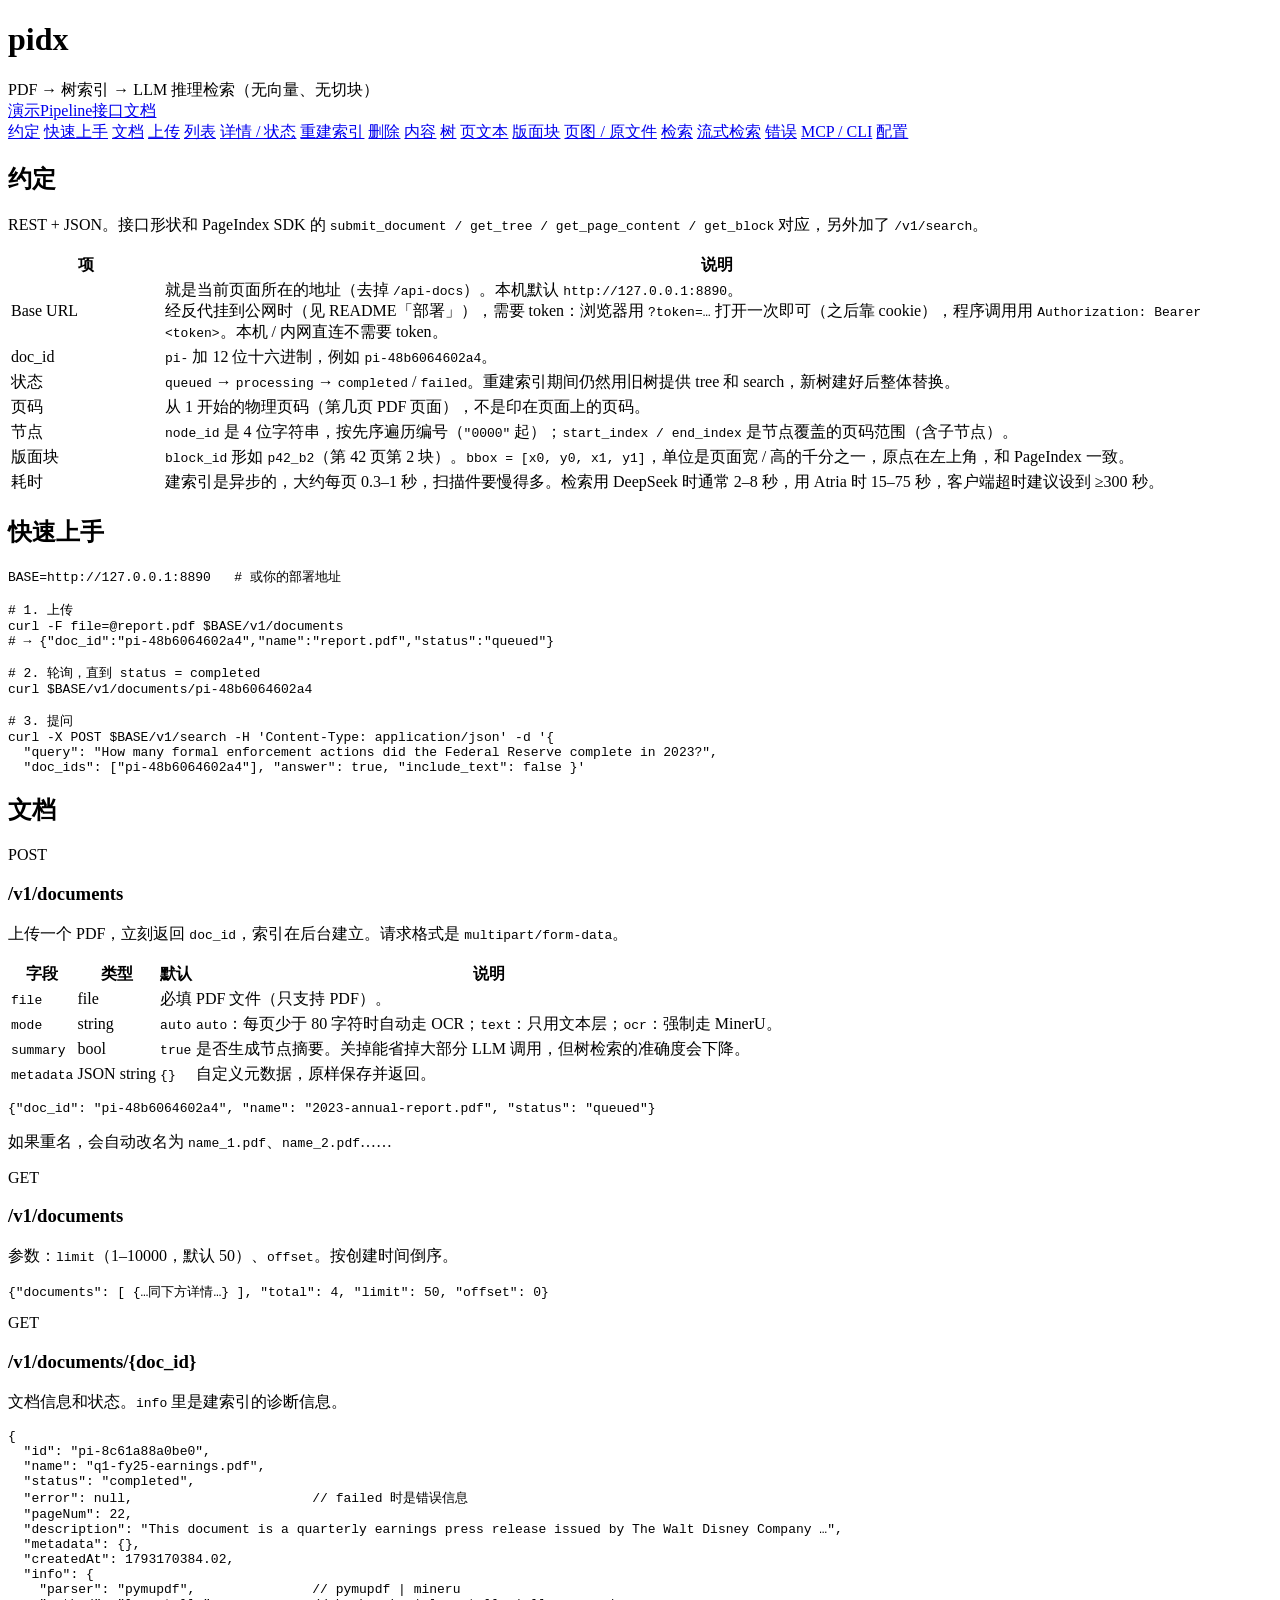
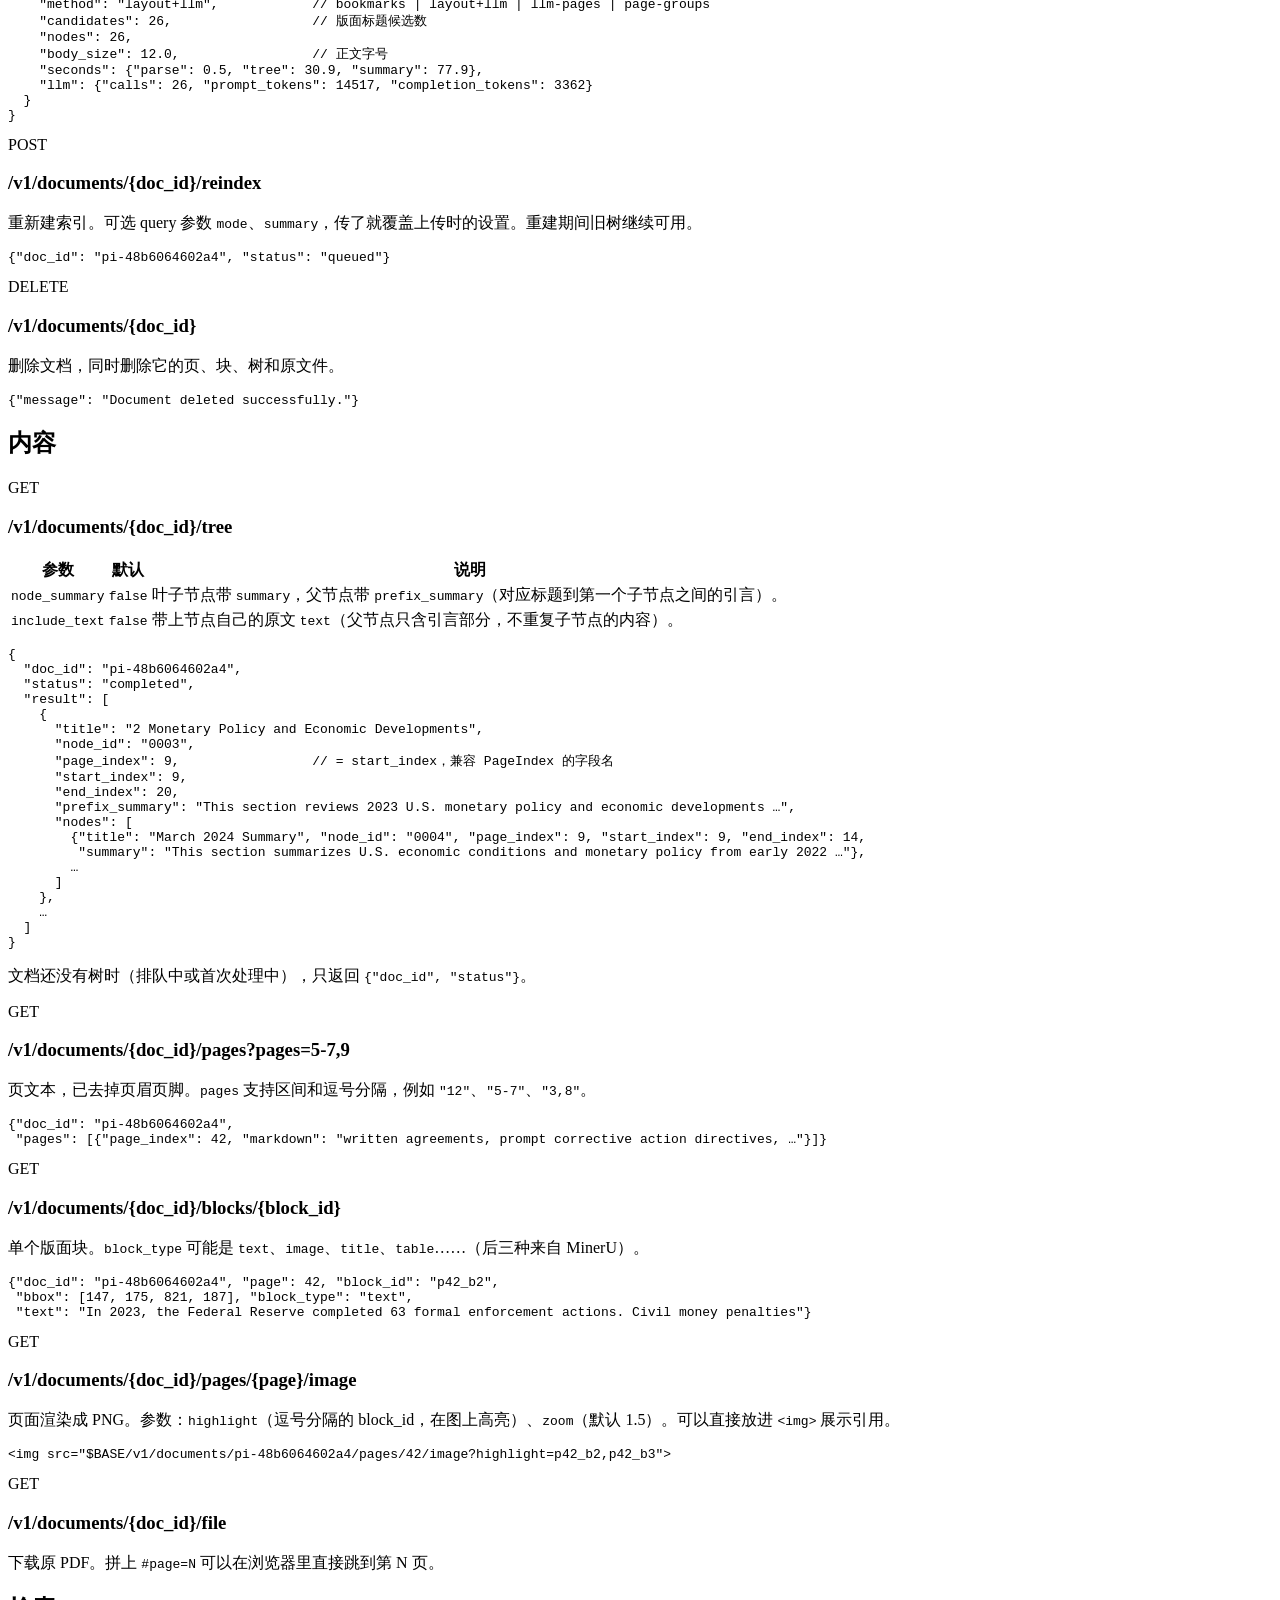
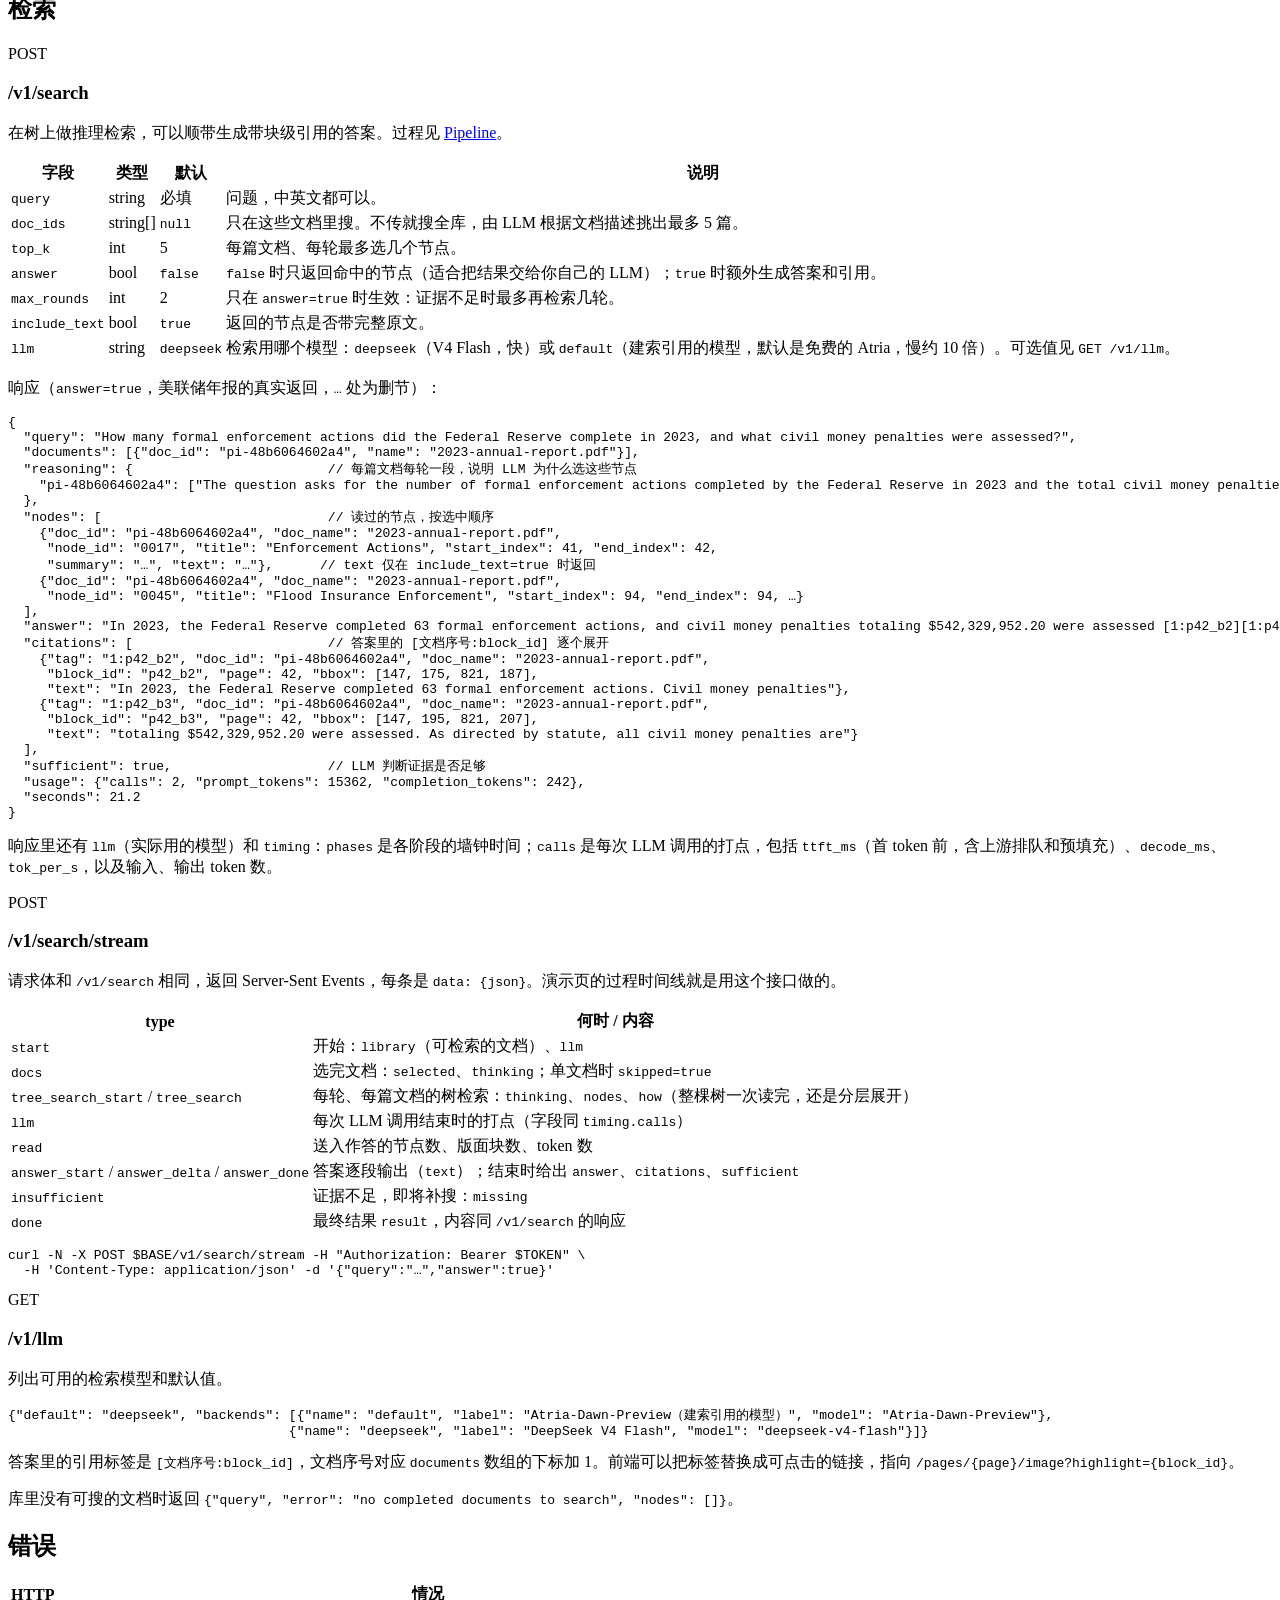
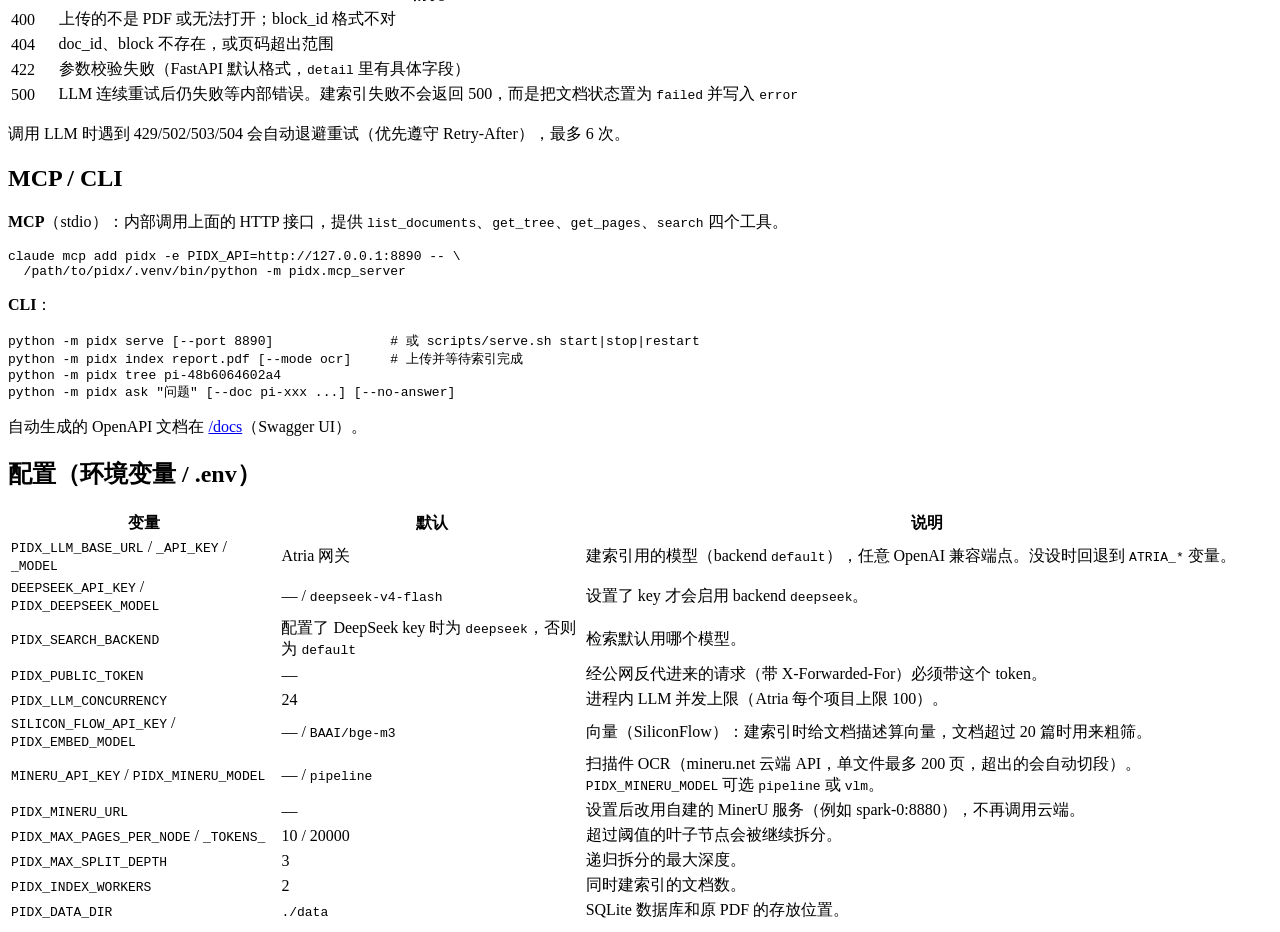
==== pidx/web/api.html @ 4c64d7d2 "pidx: PageIndex-style tree-index RAG service PDF -> chapter tree (bookmarks / layout candidates + LL" ====
<!doctype html>
<html lang="zh-CN">
<head>
<meta charset="utf-8">
<meta name="viewport" content="width=device-width, initial-scale=1">
<title>pidx API</title>
<link rel="stylesheet" href="static/page.css">
</head>
<body>
<header><h1>pidx</h1><span>PDF → 树索引 → LLM 推理检索（无向量、无切块）</span>
  <nav><a href="./">演示</a><a href="pipeline">Pipeline</a><a href="api-docs" class="on">接口文档</a></nav></header>

<div class="layout">
<aside class="toc">
  <a href="#basics">约定</a>
  <a href="#quick">快速上手</a>
  <a href="#docs">文档</a>
  <a class="sub" href="#submit">上传</a>
  <a class="sub" href="#list">列表</a>
  <a class="sub" href="#get">详情 / 状态</a>
  <a class="sub" href="#reindex">重建索引</a>
  <a class="sub" href="#delete">删除</a>
  <a href="#content">内容</a>
  <a class="sub" href="#tree">树</a>
  <a class="sub" href="#pages">页文本</a>
  <a class="sub" href="#block">版面块</a>
  <a class="sub" href="#image">页图 / 原文件</a>
  <a href="#search">检索</a>
  <a class="sub" href="#stream">流式检索</a>
  <a href="#errors">错误</a>
  <a href="#mcp">MCP / CLI</a>
  <a href="#config">配置</a>
</aside>

<main>
<h2 id="basics">约定</h2>
<p class="lead">REST + JSON。接口形状和 PageIndex SDK 的 <code>submit_document / get_tree / get_page_content / get_block</code> 对应，另外加了 <code>/v1/search</code>。</p>
<table>
  <tr><th style="width:150px">项</th><th>说明</th></tr>
  <tr><td>Base URL</td><td>就是当前页面所在的地址（去掉 <code>/api-docs</code>）。本机默认 <code>http://127.0.0.1:8890</code>。<br>经反代挂到公网时（见 README「部署」），需要 token：浏览器用 <code>?token=…</code> 打开一次即可（之后靠 cookie），程序调用用 <code>Authorization: Bearer &lt;token&gt;</code>。本机 / 内网直连不需要 token。</td></tr>
  <tr><td>doc_id</td><td><code>pi-</code> 加 12 位十六进制，例如 <code>pi-48b6064602a4</code>。</td></tr>
  <tr><td>状态</td><td><code>queued</code> → <code>processing</code> → <code>completed</code> / <code>failed</code>。重建索引期间仍然用旧树提供 tree 和 search，新树建好后整体替换。</td></tr>
  <tr><td>页码</td><td>从 1 开始的物理页码（第几页 PDF 页面），不是印在页面上的页码。</td></tr>
  <tr><td>节点</td><td><code>node_id</code> 是 4 位字符串，按先序遍历编号（<code>"0000"</code> 起）；<code>start_index / end_index</code> 是节点覆盖的页码范围（含子节点）。</td></tr>
  <tr><td>版面块</td><td><code>block_id</code> 形如 <code>p42_b2</code>（第 42 页第 2 块）。<code>bbox = [x0, y0, x1, y1]</code>，单位是页面宽 / 高的千分之一，原点在左上角，和 PageIndex 一致。</td></tr>
  <tr><td>耗时</td><td>建索引是异步的，大约每页 0.3–1 秒，扫描件要慢得多。检索用 DeepSeek 时通常 2–8 秒，用 Atria 时 15–75 秒，客户端超时建议设到 ≥300 秒。</td></tr>
</table>

<h2 id="quick">快速上手</h2>
<pre><code>BASE=http://127.0.0.1:8890   # 或你的部署地址

# 1. 上传
curl -F file=@report.pdf $BASE/v1/documents
# → {"doc_id":"pi-48b6064602a4","name":"report.pdf","status":"queued"}

# 2. 轮询，直到 status = completed
curl $BASE/v1/documents/pi-48b6064602a4

# 3. 提问
curl -X POST $BASE/v1/search -H 'Content-Type: application/json' -d '{
  "query": "How many formal enforcement actions did the Federal Reserve complete in 2023?",
  "doc_ids": ["pi-48b6064602a4"], "answer": true, "include_text": false }'</code></pre>

<h2 id="docs">文档</h2>

<div class="ep" id="submit"><span class="m post">POST</span><h3>/v1/documents</h3></div>
<p>上传一个 PDF，立刻返回 <code>doc_id</code>，索引在后台建立。请求格式是 <code>multipart/form-data</code>。</p>
<table>
  <tr><th>字段</th><th>类型</th><th>默认</th><th>说明</th></tr>
  <tr><td><code>file</code></td><td>file</td><td>必填</td><td>PDF 文件（只支持 PDF）。</td></tr>
  <tr><td><code>mode</code></td><td>string</td><td><code>auto</code></td><td><code>auto</code>：每页少于 80 字符时自动走 OCR；<code>text</code>：只用文本层；<code>ocr</code>：强制走 MinerU。</td></tr>
  <tr><td><code>summary</code></td><td>bool</td><td><code>true</code></td><td>是否生成节点摘要。关掉能省掉大部分 LLM 调用，但树检索的准确度会下降。</td></tr>
  <tr><td><code>metadata</code></td><td>JSON string</td><td><code>{}</code></td><td>自定义元数据，原样保存并返回。</td></tr>
</table>
<pre><code>{"doc_id": "pi-48b6064602a4", "name": "2023-annual-report.pdf", "status": "queued"}</code></pre>
<p class="muted">如果重名，会自动改名为 <code>name_1.pdf</code>、<code>name_2.pdf</code>……</p>

<div class="ep" id="list"><span class="m get">GET</span><h3>/v1/documents</h3></div>
<p>参数：<code>limit</code>（1–10000，默认 50）、<code>offset</code>。按创建时间倒序。</p>
<pre><code>{"documents": [ {…同下方详情…} ], "total": 4, "limit": 50, "offset": 0}</code></pre>

<div class="ep" id="get"><span class="m get">GET</span><h3>/v1/documents/{doc_id}</h3></div>
<p>文档信息和状态。<code>info</code> 里是建索引的诊断信息。</p>
<pre><code>{
  "id": "pi-8c61a88a0be0",
  "name": "q1-fy25-earnings.pdf",
  "status": "completed",
  "error": null,                       // failed 时是错误信息
  "pageNum": 22,
  "description": "This document is a quarterly earnings press release issued by The Walt Disney Company …",
  "metadata": {},
  "createdAt": 1793170384.02,
  "info": {
    "parser": "pymupdf",               // pymupdf | mineru
    "method": "layout+llm",            // bookmarks | layout+llm | llm-pages | page-groups
    "candidates": 26,                  // 版面标题候选数
    "nodes": 26,
    "body_size": 12.0,                 // 正文字号
    "seconds": {"parse": 0.5, "tree": 30.9, "summary": 77.9},
    "llm": {"calls": 26, "prompt_tokens": 14517, "completion_tokens": 3362}
  }
}</code></pre>

<div class="ep" id="reindex"><span class="m post">POST</span><h3>/v1/documents/{doc_id}/reindex</h3></div>
<p>重新建索引。可选 query 参数 <code>mode</code>、<code>summary</code>，传了就覆盖上传时的设置。重建期间旧树继续可用。</p>
<pre><code>{"doc_id": "pi-48b6064602a4", "status": "queued"}</code></pre>

<div class="ep" id="delete"><span class="m del">DELETE</span><h3>/v1/documents/{doc_id}</h3></div>
<p>删除文档，同时删除它的页、块、树和原文件。</p>
<pre><code>{"message": "Document deleted successfully."}</code></pre>

<h2 id="content">内容</h2>

<div class="ep" id="tree"><span class="m get">GET</span><h3>/v1/documents/{doc_id}/tree</h3></div>
<table>
  <tr><th>参数</th><th>默认</th><th>说明</th></tr>
  <tr><td><code>node_summary</code></td><td><code>false</code></td><td>叶子节点带 <code>summary</code>，父节点带 <code>prefix_summary</code>（对应标题到第一个子节点之间的引言）。</td></tr>
  <tr><td><code>include_text</code></td><td><code>false</code></td><td>带上节点自己的原文 <code>text</code>（父节点只含引言部分，不重复子节点的内容）。</td></tr>
</table>
<pre><code>{
  "doc_id": "pi-48b6064602a4",
  "status": "completed",
  "result": [
    {
      "title": "2 Monetary Policy and Economic Developments",
      "node_id": "0003",
      "page_index": 9,                 // = start_index，兼容 PageIndex 的字段名
      "start_index": 9,
      "end_index": 20,
      "prefix_summary": "This section reviews 2023 U.S. monetary policy and economic developments …",
      "nodes": [
        {"title": "March 2024 Summary", "node_id": "0004", "page_index": 9, "start_index": 9, "end_index": 14,
         "summary": "This section summarizes U.S. economic conditions and monetary policy from early 2022 …"},
        …
      ]
    },
    …
  ]
}</code></pre>
<p class="muted">文档还没有树时（排队中或首次处理中），只返回 <code>{"doc_id", "status"}</code>。</p>

<div class="ep" id="pages"><span class="m get">GET</span><h3>/v1/documents/{doc_id}/pages?pages=5-7,9</h3></div>
<p>页文本，已去掉页眉页脚。<code>pages</code> 支持区间和逗号分隔，例如 <code>"12"</code>、<code>"5-7"</code>、<code>"3,8"</code>。</p>
<pre><code>{"doc_id": "pi-48b6064602a4",
 "pages": [{"page_index": 42, "markdown": "written agreements, prompt corrective action directives, …"}]}</code></pre>

<div class="ep" id="block"><span class="m get">GET</span><h3>/v1/documents/{doc_id}/blocks/{block_id}</h3></div>
<p>单个版面块。<code>block_type</code> 可能是 <code>text</code>、<code>image</code>、<code>title</code>、<code>table</code>……（后三种来自 MinerU）。</p>
<pre><code>{"doc_id": "pi-48b6064602a4", "page": 42, "block_id": "p42_b2",
 "bbox": [147, 175, 821, 187], "block_type": "text",
 "text": "In 2023, the Federal Reserve completed 63 formal enforcement actions. Civil money penalties"}</code></pre>

<div class="ep" id="image"><span class="m get">GET</span><h3>/v1/documents/{doc_id}/pages/{page}/image</h3></div>
<p>页面渲染成 PNG。参数：<code>highlight</code>（逗号分隔的 block_id，在图上高亮）、<code>zoom</code>（默认 1.5）。可以直接放进 <code>&lt;img&gt;</code> 展示引用。</p>
<pre><code>&lt;img src="$BASE/v1/documents/pi-48b6064602a4/pages/42/image?highlight=p42_b2,p42_b3"&gt;</code></pre>
<div class="ep"><span class="m get">GET</span><h3>/v1/documents/{doc_id}/file</h3></div>
<p>下载原 PDF。拼上 <code>#page=N</code> 可以在浏览器里直接跳到第 N 页。</p>

<h2 id="search">检索</h2>
<div class="ep"><span class="m post">POST</span><h3>/v1/search</h3></div>
<p>在树上做推理检索，可以顺带生成带块级引用的答案。过程见 <a href="pipeline#search">Pipeline</a>。</p>
<table>
  <tr><th>字段</th><th>类型</th><th>默认</th><th>说明</th></tr>
  <tr><td><code>query</code></td><td>string</td><td>必填</td><td>问题，中英文都可以。</td></tr>
  <tr><td><code>doc_ids</code></td><td>string[]</td><td><code>null</code></td><td>只在这些文档里搜。不传就搜全库，由 LLM 根据文档描述挑出最多 5 篇。</td></tr>
  <tr><td><code>top_k</code></td><td>int</td><td>5</td><td>每篇文档、每轮最多选几个节点。</td></tr>
  <tr><td><code>answer</code></td><td>bool</td><td><code>false</code></td><td><code>false</code> 时只返回命中的节点（适合把结果交给你自己的 LLM）；<code>true</code> 时额外生成答案和引用。</td></tr>
  <tr><td><code>max_rounds</code></td><td>int</td><td>2</td><td>只在 <code>answer=true</code> 时生效：证据不足时最多再检索几轮。</td></tr>
  <tr><td><code>include_text</code></td><td>bool</td><td><code>true</code></td><td>返回的节点是否带完整原文。</td></tr>
  <tr><td><code>llm</code></td><td>string</td><td><code>deepseek</code></td><td>检索用哪个模型：<code>deepseek</code>（V4 Flash，快）或 <code>default</code>（建索引用的模型，默认是免费的 Atria，慢约 10 倍）。可选值见 <code>GET /v1/llm</code>。</td></tr>
</table>
<p>响应（<code>answer=true</code>，美联储年报的真实返回，<code>…</code> 处为删节）：</p>
<pre><code>{
  "query": "How many formal enforcement actions did the Federal Reserve complete in 2023, and what civil money penalties were assessed?",
  "documents": [{"doc_id": "pi-48b6064602a4", "name": "2023-annual-report.pdf"}],
  "reasoning": {                         // 每篇文档每轮一段，说明 LLM 为什么选这些节点
    "pi-48b6064602a4": ["The question asks for the number of formal enforcement actions completed by the Federal Reserve in 2023 and the total civil money penalties assessed. Node [0017] Enforcement Actions (p.41-42) explicitly reports the 2023 totals … Node [0045] Flood Insurance Enforcement (p.94) is also relevant as it details a specific 2023 civil money penalty action …"]
  },
  "nodes": [                             // 读过的节点，按选中顺序
    {"doc_id": "pi-48b6064602a4", "doc_name": "2023-annual-report.pdf",
     "node_id": "0017", "title": "Enforcement Actions", "start_index": 41, "end_index": 42,
     "summary": "…", "text": "…"},      // text 仅在 include_text=true 时返回
    {"doc_id": "pi-48b6064602a4", "doc_name": "2023-annual-report.pdf",
     "node_id": "0045", "title": "Flood Insurance Enforcement", "start_index": 94, "end_index": 94, …}
  ],
  "answer": "In 2023, the Federal Reserve completed 63 formal enforcement actions, and civil money penalties totaling $542,329,952.20 were assessed [1:p42_b2][1:p42_b3].",
  "citations": [                         // 答案里的 [文档序号:block_id] 逐个展开
    {"tag": "1:p42_b2", "doc_id": "pi-48b6064602a4", "doc_name": "2023-annual-report.pdf",
     "block_id": "p42_b2", "page": 42, "bbox": [147, 175, 821, 187],
     "text": "In 2023, the Federal Reserve completed 63 formal enforcement actions. Civil money penalties"},
    {"tag": "1:p42_b3", "doc_id": "pi-48b6064602a4", "doc_name": "2023-annual-report.pdf",
     "block_id": "p42_b3", "page": 42, "bbox": [147, 195, 821, 207],
     "text": "totaling $542,329,952.20 were assessed. As directed by statute, all civil money penalties are"}
  ],
  "sufficient": true,                    // LLM 判断证据是否足够
  "usage": {"calls": 2, "prompt_tokens": 15362, "completion_tokens": 242},
  "seconds": 21.2
}</code></pre>
<p>响应里还有 <code>llm</code>（实际用的模型）和 <code>timing</code>：<code>phases</code> 是各阶段的墙钟时间；<code>calls</code> 是每次 LLM 调用的打点，包括 <code>ttft_ms</code>（首 token 前，含上游排队和预填充）、<code>decode_ms</code>、<code>tok_per_s</code>，以及输入、输出 token 数。</p>

<div class="ep" id="stream"><span class="m post">POST</span><h3>/v1/search/stream</h3></div>
<p>请求体和 <code>/v1/search</code> 相同，返回 Server-Sent Events，每条是 <code>data: {json}</code>。演示页的过程时间线就是用这个接口做的。</p>
<table>
  <tr><th>type</th><th>何时 / 内容</th></tr>
  <tr><td><code>start</code></td><td>开始：<code>library</code>（可检索的文档）、<code>llm</code></td></tr>
  <tr><td><code>docs</code></td><td>选完文档：<code>selected</code>、<code>thinking</code>；单文档时 <code>skipped=true</code></td></tr>
  <tr><td><code>tree_search_start</code> / <code>tree_search</code></td><td>每轮、每篇文档的树检索：<code>thinking</code>、<code>nodes</code>、<code>how</code>（整棵树一次读完，还是分层展开）</td></tr>
  <tr><td><code>llm</code></td><td>每次 LLM 调用结束时的打点（字段同 <code>timing.calls</code>）</td></tr>
  <tr><td><code>read</code></td><td>送入作答的节点数、版面块数、token 数</td></tr>
  <tr><td><code>answer_start</code> / <code>answer_delta</code> / <code>answer_done</code></td><td>答案逐段输出（<code>text</code>）；结束时给出 <code>answer</code>、<code>citations</code>、<code>sufficient</code></td></tr>
  <tr><td><code>insufficient</code></td><td>证据不足，即将补搜：<code>missing</code></td></tr>
  <tr><td><code>done</code></td><td>最终结果 <code>result</code>，内容同 <code>/v1/search</code> 的响应</td></tr>
</table>
<pre><code>curl -N -X POST $BASE/v1/search/stream -H "Authorization: Bearer $TOKEN" \
  -H 'Content-Type: application/json' -d '{"query":"…","answer":true}'</code></pre>

<div class="ep"><span class="m get">GET</span><h3>/v1/llm</h3></div>
<p>列出可用的检索模型和默认值。</p>
<pre><code>{"default": "deepseek", "backends": [{"name": "default", "label": "Atria-Dawn-Preview（建索引用的模型）", "model": "Atria-Dawn-Preview"},
                                    {"name": "deepseek", "label": "DeepSeek V4 Flash", "model": "deepseek-v4-flash"}]}</code></pre>

<div class="note">答案里的引用标签是 <code>[文档序号:block_id]</code>，文档序号对应 <code>documents</code> 数组的下标加 1。前端可以把标签替换成可点击的链接，指向 <code>/pages/{page}/image?highlight={block_id}</code>。</div>
<p>库里没有可搜的文档时返回 <code>{"query", "error": "no completed documents to search", "nodes": []}</code>。</p>

<h2 id="errors">错误</h2>
<table>
  <tr><th>HTTP</th><th>情况</th></tr>
  <tr><td>400</td><td>上传的不是 PDF 或无法打开；block_id 格式不对</td></tr>
  <tr><td>404</td><td>doc_id、block 不存在，或页码超出范围</td></tr>
  <tr><td>422</td><td>参数校验失败（FastAPI 默认格式，<code>detail</code> 里有具体字段）</td></tr>
  <tr><td>500</td><td>LLM 连续重试后仍失败等内部错误。建索引失败不会返回 500，而是把文档状态置为 <code>failed</code> 并写入 <code>error</code></td></tr>
</table>
<p class="muted">调用 LLM 时遇到 429/502/503/504 会自动退避重试（优先遵守 Retry-After），最多 6 次。</p>

<h2 id="mcp">MCP / CLI</h2>
<p><b>MCP</b>（stdio）：内部调用上面的 HTTP 接口，提供 <code>list_documents</code>、<code>get_tree</code>、<code>get_pages</code>、<code>search</code> 四个工具。</p>
<pre><code>claude mcp add pidx -e PIDX_API=http://127.0.0.1:8890 -- \
  /path/to/pidx/.venv/bin/python -m pidx.mcp_server</code></pre>
<p><b>CLI</b>：</p>
<pre><code>python -m pidx serve [--port 8890]               # 或 scripts/serve.sh start|stop|restart
python -m pidx index report.pdf [--mode ocr]     # 上传并等待索引完成
python -m pidx tree pi-48b6064602a4
python -m pidx ask "问题" [--doc pi-xxx ...] [--no-answer]</code></pre>
<p class="muted">自动生成的 OpenAPI 文档在 <a href="docs">/docs</a>（Swagger UI）。</p>

<h2 id="config">配置（环境变量 / .env）</h2>
<table>
  <tr><th>变量</th><th>默认</th><th>说明</th></tr>
  <tr><td><code>PIDX_LLM_BASE_URL</code> / <code>_API_KEY</code> / <code>_MODEL</code></td><td>Atria 网关</td><td>建索引用的模型（backend <code>default</code>），任意 OpenAI 兼容端点。没设时回退到 <code>ATRIA_*</code> 变量。</td></tr>
  <tr><td><code>DEEPSEEK_API_KEY</code> / <code>PIDX_DEEPSEEK_MODEL</code></td><td>— / <code>deepseek-v4-flash</code></td><td>设置了 key 才会启用 backend <code>deepseek</code>。</td></tr>
  <tr><td><code>PIDX_SEARCH_BACKEND</code></td><td>配置了 DeepSeek key 时为 <code>deepseek</code>，否则为 <code>default</code></td><td>检索默认用哪个模型。</td></tr>
  <tr><td><code>PIDX_PUBLIC_TOKEN</code></td><td>—</td><td>经公网反代进来的请求（带 X-Forwarded-For）必须带这个 token。</td></tr>
  <tr><td><code>PIDX_LLM_CONCURRENCY</code></td><td>24</td><td>进程内 LLM 并发上限（Atria 每个项目上限 100）。</td></tr>
  <tr><td><code>SILICON_FLOW_API_KEY</code> / <code>PIDX_EMBED_MODEL</code></td><td>— / <code>BAAI/bge-m3</code></td><td>向量（SiliconFlow）：建索引时给文档描述算向量，文档超过 20 篇时用来粗筛。</td></tr>
  <tr><td><code>MINERU_API_KEY</code> / <code>PIDX_MINERU_MODEL</code></td><td>— / <code>pipeline</code></td><td>扫描件 OCR（mineru.net 云端 API，单文件最多 200 页，超出的会自动切段）。<code>PIDX_MINERU_MODEL</code> 可选 <code>pipeline</code> 或 <code>vlm</code>。</td></tr>
  <tr><td><code>PIDX_MINERU_URL</code></td><td>—</td><td>设置后改用自建的 MinerU 服务（例如 spark-0:8880），不再调用云端。</td></tr>
  <tr><td><code>PIDX_MAX_PAGES_PER_NODE</code> / <code>_TOKENS_</code></td><td>10 / 20000</td><td>超过阈值的叶子节点会被继续拆分。</td></tr>
  <tr><td><code>PIDX_MAX_SPLIT_DEPTH</code></td><td>3</td><td>递归拆分的最大深度。</td></tr>
  <tr><td><code>PIDX_INDEX_WORKERS</code></td><td>2</td><td>同时建索引的文档数。</td></tr>
  <tr><td><code>PIDX_DATA_DIR</code></td><td><code>./data</code></td><td>SQLite 数据库和原 PDF 的存放位置。</td></tr>
</table>
</main>
</div>
</body>
</html>
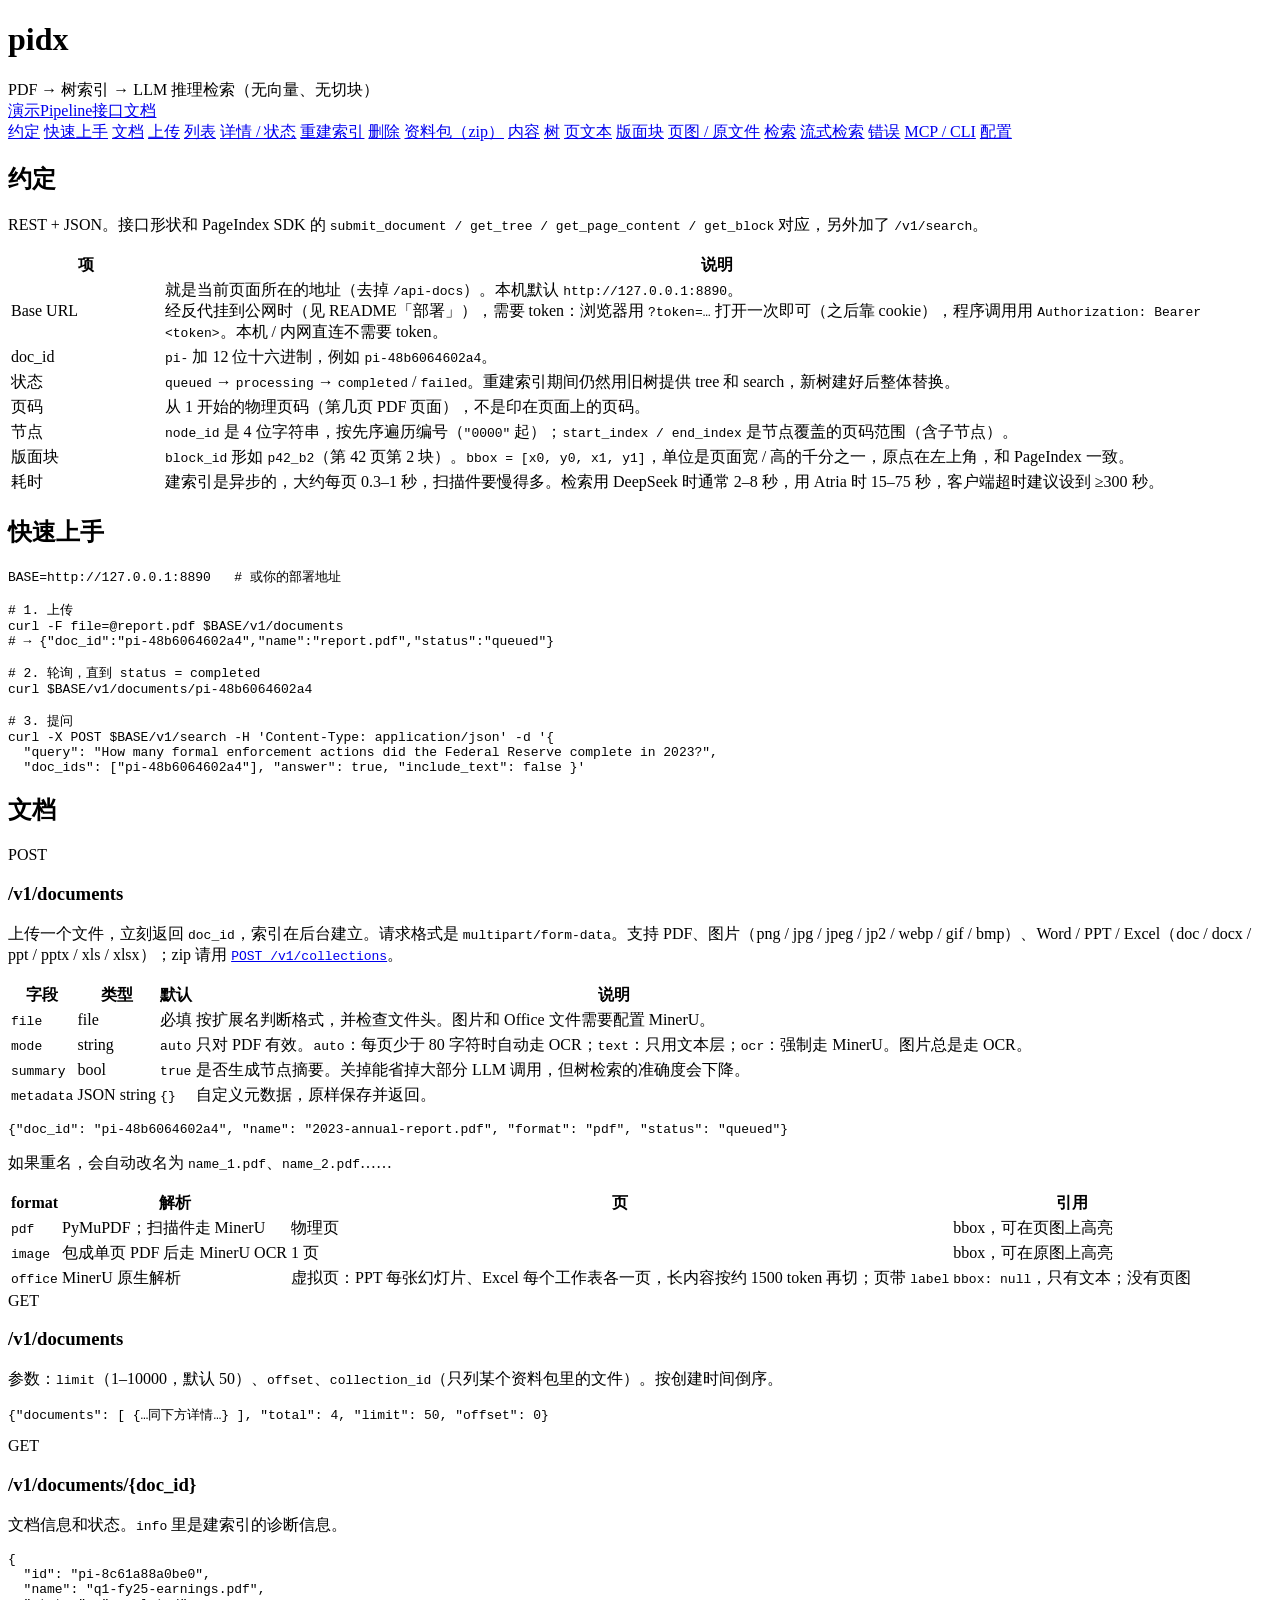
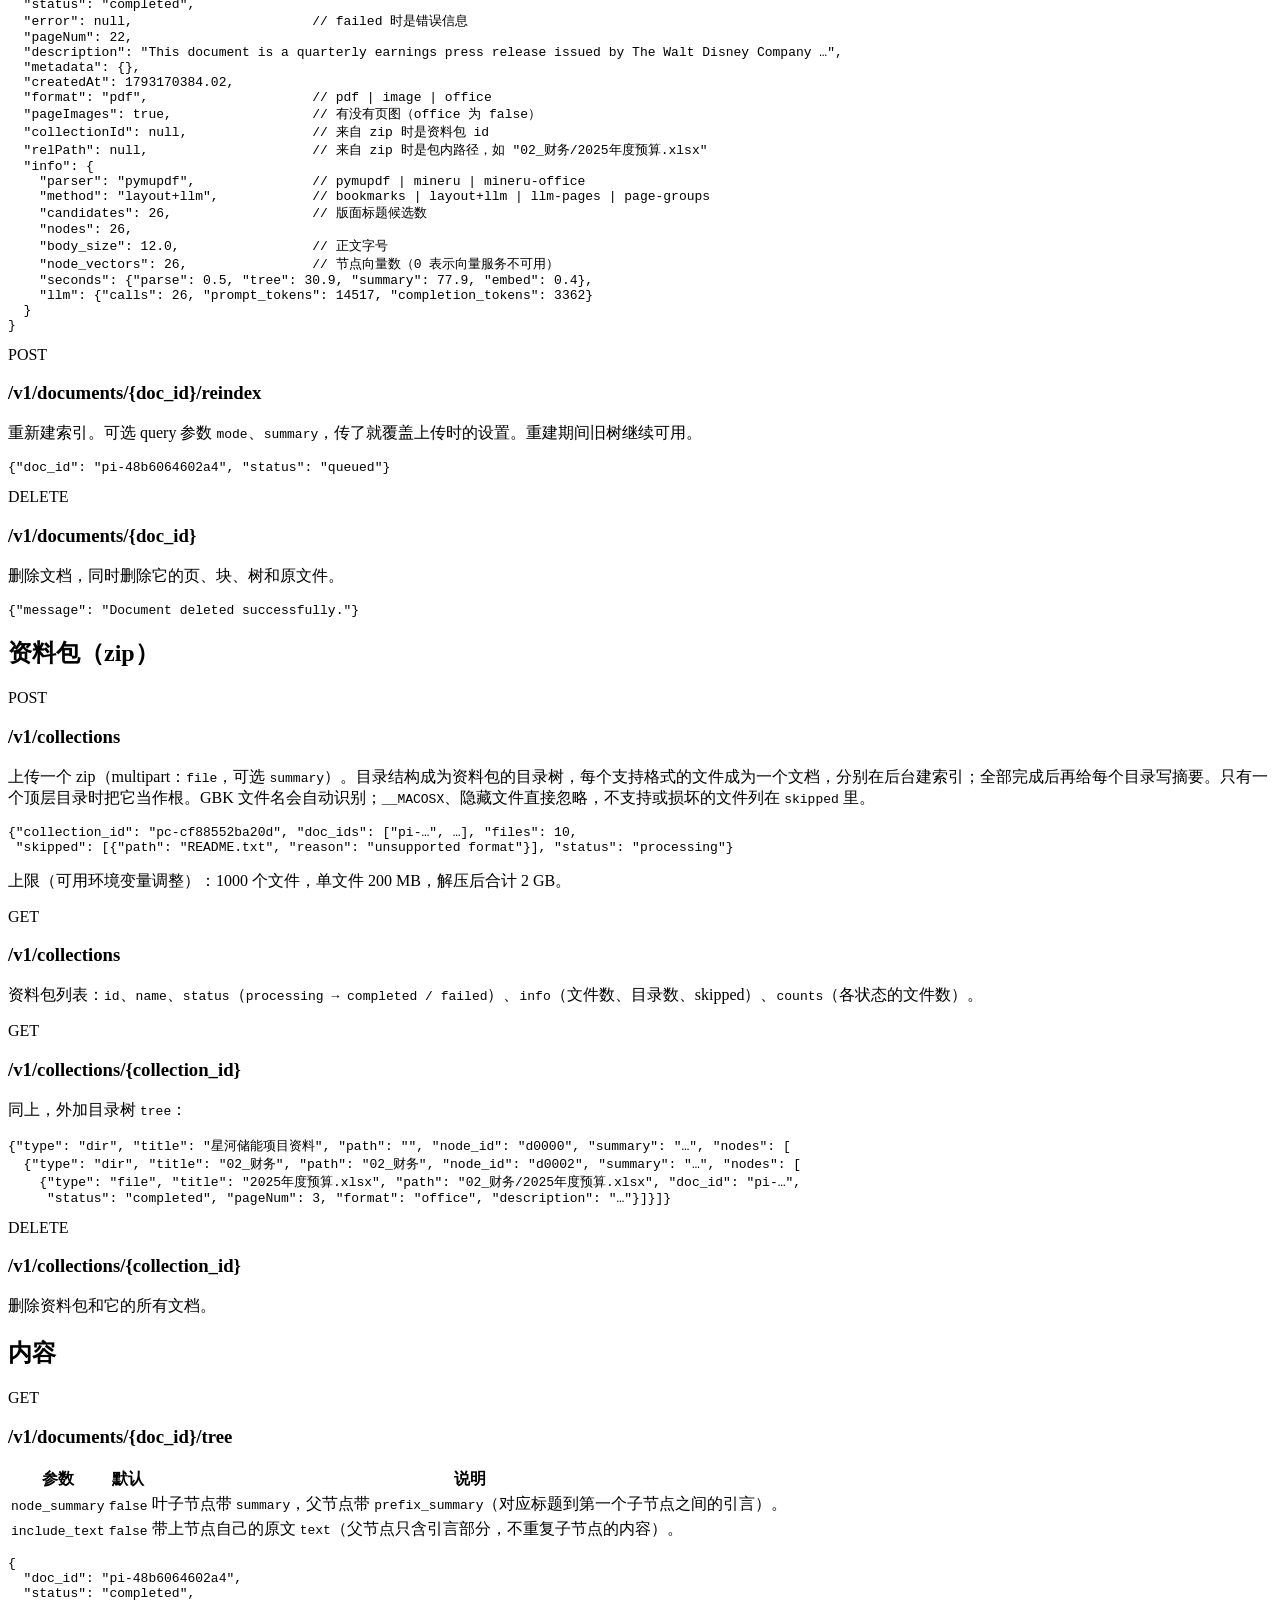
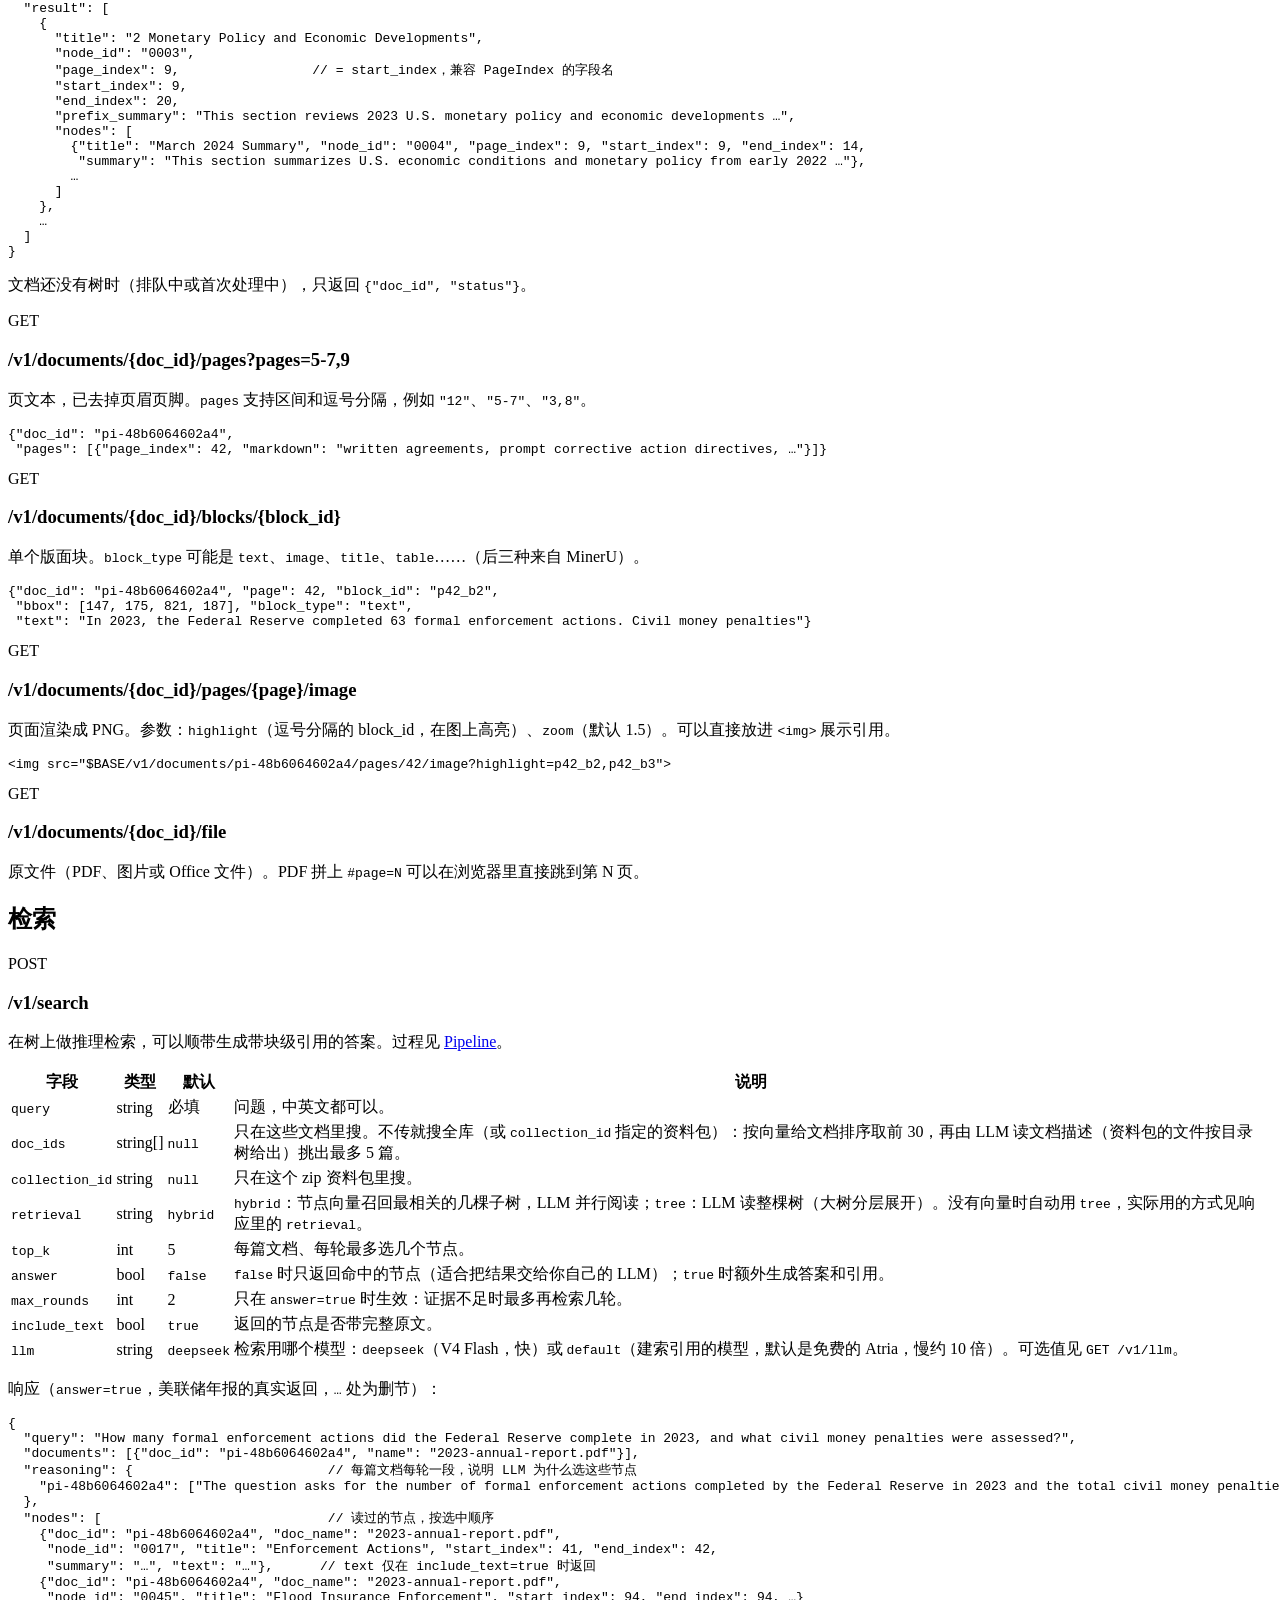
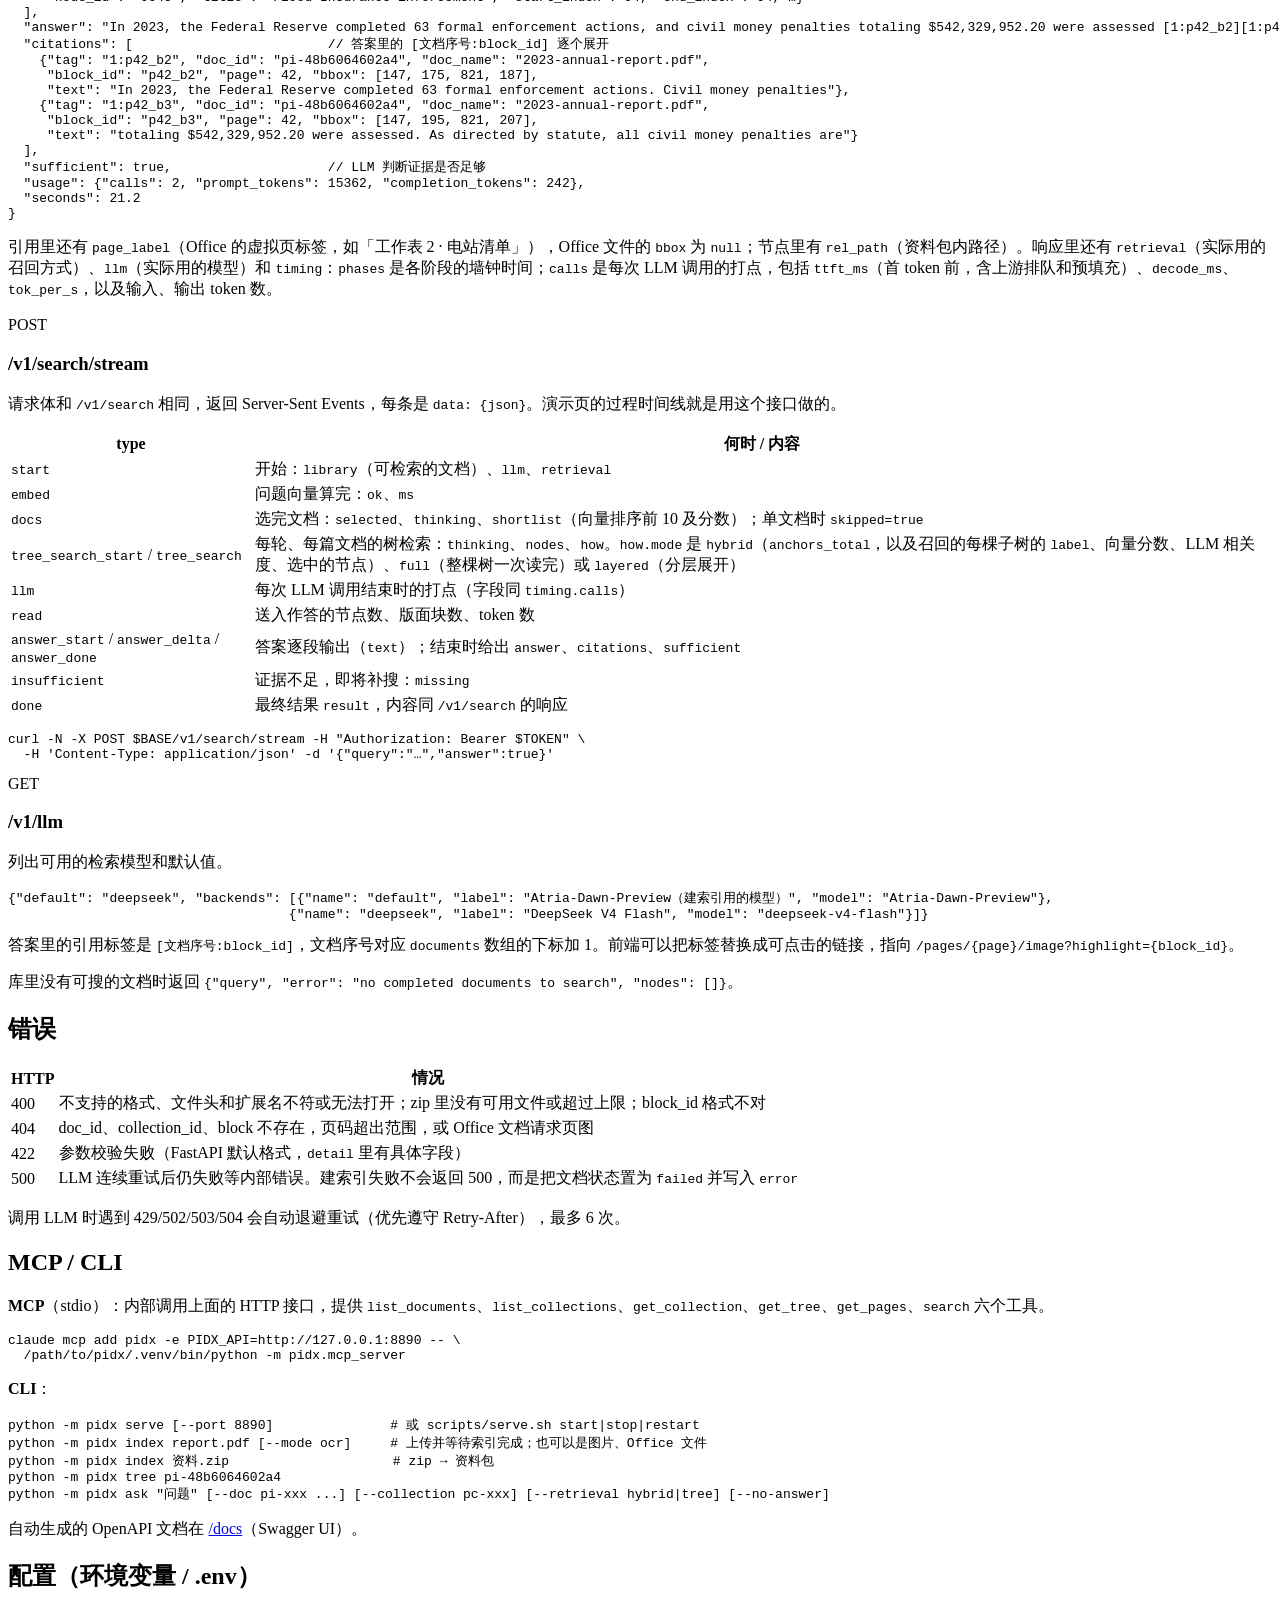
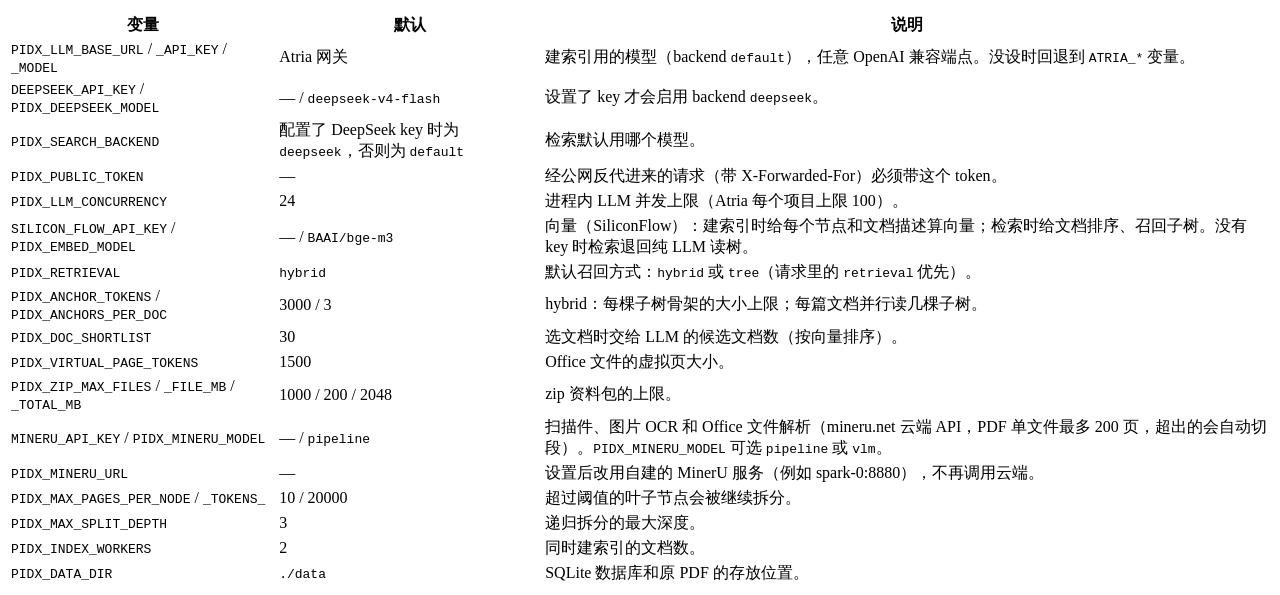
==== commit 300d7513: "Multi-format input, zip collections, node-vector hybrid retrieval - Parse images (wrapped into a one" ====
--- a/pidx/web/api.html
+++ b/pidx/web/api.html
@@ -20,6 +20,7 @@
   <a class="sub" href="#get">详情 / 状态</a>
   <a class="sub" href="#reindex">重建索引</a>
   <a class="sub" href="#delete">删除</a>
+  <a href="#collections">资料包（zip）</a>
   <a href="#content">内容</a>
   <a class="sub" href="#tree">树</a>
   <a class="sub" href="#pages">页文本</a>
@@ -64,19 +65,25 @@
 <h2 id="docs">文档</h2>
 
 <div class="ep" id="submit"><span class="m post">POST</span><h3>/v1/documents</h3></div>
-<p>上传一个 PDF，立刻返回 <code>doc_id</code>，索引在后台建立。请求格式是 <code>multipart/form-data</code>。</p>
+<p>上传一个文件，立刻返回 <code>doc_id</code>，索引在后台建立。请求格式是 <code>multipart/form-data</code>。支持 PDF、图片（png / jpg / jpeg / jp2 / webp / gif / bmp）、Word / PPT / Excel（doc / docx / ppt / pptx / xls / xlsx）；zip 请用 <a href="#collections"><code>POST /v1/collections</code></a>。</p>
 <table>
   <tr><th>字段</th><th>类型</th><th>默认</th><th>说明</th></tr>
-  <tr><td><code>file</code></td><td>file</td><td>必填</td><td>PDF 文件（只支持 PDF）。</td></tr>
-  <tr><td><code>mode</code></td><td>string</td><td><code>auto</code></td><td><code>auto</code>：每页少于 80 字符时自动走 OCR；<code>text</code>：只用文本层；<code>ocr</code>：强制走 MinerU。</td></tr>
+  <tr><td><code>file</code></td><td>file</td><td>必填</td><td>按扩展名判断格式，并检查文件头。图片和 Office 文件需要配置 MinerU。</td></tr>
+  <tr><td><code>mode</code></td><td>string</td><td><code>auto</code></td><td>只对 PDF 有效。<code>auto</code>：每页少于 80 字符时自动走 OCR；<code>text</code>：只用文本层；<code>ocr</code>：强制走 MinerU。图片总是走 OCR。</td></tr>
   <tr><td><code>summary</code></td><td>bool</td><td><code>true</code></td><td>是否生成节点摘要。关掉能省掉大部分 LLM 调用，但树检索的准确度会下降。</td></tr>
   <tr><td><code>metadata</code></td><td>JSON string</td><td><code>{}</code></td><td>自定义元数据，原样保存并返回。</td></tr>
 </table>
-<pre><code>{"doc_id": "pi-48b6064602a4", "name": "2023-annual-report.pdf", "status": "queued"}</code></pre>
+<pre><code>{"doc_id": "pi-48b6064602a4", "name": "2023-annual-report.pdf", "format": "pdf", "status": "queued"}</code></pre>
 <p class="muted">如果重名，会自动改名为 <code>name_1.pdf</code>、<code>name_2.pdf</code>……</p>
+<table>
+  <tr><th>format</th><th>解析</th><th>页</th><th>引用</th></tr>
+  <tr><td><code>pdf</code></td><td>PyMuPDF；扫描件走 MinerU</td><td>物理页</td><td>bbox，可在页图上高亮</td></tr>
+  <tr><td><code>image</code></td><td>包成单页 PDF 后走 MinerU OCR</td><td>1 页</td><td>bbox，可在原图上高亮</td></tr>
+  <tr><td><code>office</code></td><td>MinerU 原生解析</td><td>虚拟页：PPT 每张幻灯片、Excel 每个工作表各一页，长内容按约 1500 token 再切；页带 <code>label</code></td><td><code>bbox: null</code>，只有文本；没有页图</td></tr>
+</table>
 
 <div class="ep" id="list"><span class="m get">GET</span><h3>/v1/documents</h3></div>
-<p>参数：<code>limit</code>（1–10000，默认 50）、<code>offset</code>。按创建时间倒序。</p>
+<p>参数：<code>limit</code>（1–10000，默认 50）、<code>offset</code>、<code>collection_id</code>（只列某个资料包里的文件）。按创建时间倒序。</p>
 <pre><code>{"documents": [ {…同下方详情…} ], "total": 4, "limit": 50, "offset": 0}</code></pre>
 
 <div class="ep" id="get"><span class="m get">GET</span><h3>/v1/documents/{doc_id}</h3></div>
@@ -90,13 +97,18 @@
   "description": "This document is a quarterly earnings press release issued by The Walt Disney Company …",
   "metadata": {},
   "createdAt": 1793170384.02,
+  "format": "pdf",                     // pdf | image | office
+  "pageImages": true,                  // 有没有页图（office 为 false）
+  "collectionId": null,                // 来自 zip 时是资料包 id
+  "relPath": null,                     // 来自 zip 时是包内路径，如 "02_财务/2025年度预算.xlsx"
   "info": {
-    "parser": "pymupdf",               // pymupdf | mineru
+    "parser": "pymupdf",               // pymupdf | mineru | mineru-office
     "method": "layout+llm",            // bookmarks | layout+llm | llm-pages | page-groups
     "candidates": 26,                  // 版面标题候选数
     "nodes": 26,
     "body_size": 12.0,                 // 正文字号
-    "seconds": {"parse": 0.5, "tree": 30.9, "summary": 77.9},
+    "node_vectors": 26,                // 节点向量数（0 表示向量服务不可用）
+    "seconds": {"parse": 0.5, "tree": 30.9, "summary": 77.9, "embed": 0.4},
     "llm": {"calls": 26, "prompt_tokens": 14517, "completion_tokens": 3362}
   }
 }</code></pre>
@@ -108,6 +120,26 @@
 <div class="ep" id="delete"><span class="m del">DELETE</span><h3>/v1/documents/{doc_id}</h3></div>
 <p>删除文档，同时删除它的页、块、树和原文件。</p>
 <pre><code>{"message": "Document deleted successfully."}</code></pre>
+
+<h2 id="collections">资料包（zip）</h2>
+<div class="ep"><span class="m post">POST</span><h3>/v1/collections</h3></div>
+<p>上传一个 zip（multipart：<code>file</code>，可选 <code>summary</code>）。目录结构成为资料包的目录树，每个支持格式的文件成为一个文档，分别在后台建索引；全部完成后再给每个目录写摘要。只有一个顶层目录时把它当作根。GBK 文件名会自动识别；<code>__MACOSX</code>、隐藏文件直接忽略，不支持或损坏的文件列在 <code>skipped</code> 里。</p>
+<pre><code>{"collection_id": "pc-cf88552ba20d", "doc_ids": ["pi-…", …], "files": 10,
+ "skipped": [{"path": "README.txt", "reason": "unsupported format"}], "status": "processing"}</code></pre>
+<p class="muted">上限（可用环境变量调整）：1000 个文件，单文件 200 MB，解压后合计 2 GB。</p>
+
+<div class="ep"><span class="m get">GET</span><h3>/v1/collections</h3></div>
+<p>资料包列表：<code>id</code>、<code>name</code>、<code>status</code>（<code>processing → completed / failed</code>）、<code>info</code>（文件数、目录数、skipped）、<code>counts</code>（各状态的文件数）。</p>
+
+<div class="ep"><span class="m get">GET</span><h3>/v1/collections/{collection_id}</h3></div>
+<p>同上，外加目录树 <code>tree</code>：</p>
+<pre><code>{"type": "dir", "title": "星河储能项目资料", "path": "", "node_id": "d0000", "summary": "…", "nodes": [
+  {"type": "dir", "title": "02_财务", "path": "02_财务", "node_id": "d0002", "summary": "…", "nodes": [
+    {"type": "file", "title": "2025年度预算.xlsx", "path": "02_财务/2025年度预算.xlsx", "doc_id": "pi-…",
+     "status": "completed", "pageNum": 3, "format": "office", "description": "…"}]}]}</code></pre>
+
+<div class="ep"><span class="m del">DELETE</span><h3>/v1/collections/{collection_id}</h3></div>
+<p>删除资料包和它的所有文档。</p>
 
 <h2 id="content">内容</h2>
 
@@ -154,7 +186,7 @@
 <p>页面渲染成 PNG。参数：<code>highlight</code>（逗号分隔的 block_id，在图上高亮）、<code>zoom</code>（默认 1.5）。可以直接放进 <code>&lt;img&gt;</code> 展示引用。</p>
 <pre><code>&lt;img src="$BASE/v1/documents/pi-48b6064602a4/pages/42/image?highlight=p42_b2,p42_b3"&gt;</code></pre>
 <div class="ep"><span class="m get">GET</span><h3>/v1/documents/{doc_id}/file</h3></div>
-<p>下载原 PDF。拼上 <code>#page=N</code> 可以在浏览器里直接跳到第 N 页。</p>
+<p>原文件（PDF、图片或 Office 文件）。PDF 拼上 <code>#page=N</code> 可以在浏览器里直接跳到第 N 页。</p>
 
 <h2 id="search">检索</h2>
 <div class="ep"><span class="m post">POST</span><h3>/v1/search</h3></div>
@@ -162,7 +194,9 @@
 <table>
   <tr><th>字段</th><th>类型</th><th>默认</th><th>说明</th></tr>
   <tr><td><code>query</code></td><td>string</td><td>必填</td><td>问题，中英文都可以。</td></tr>
-  <tr><td><code>doc_ids</code></td><td>string[]</td><td><code>null</code></td><td>只在这些文档里搜。不传就搜全库，由 LLM 根据文档描述挑出最多 5 篇。</td></tr>
+  <tr><td><code>doc_ids</code></td><td>string[]</td><td><code>null</code></td><td>只在这些文档里搜。不传就搜全库（或 <code>collection_id</code> 指定的资料包）：按向量给文档排序取前 30，再由 LLM 读文档描述（资料包的文件按目录树给出）挑出最多 5 篇。</td></tr>
+  <tr><td><code>collection_id</code></td><td>string</td><td><code>null</code></td><td>只在这个 zip 资料包里搜。</td></tr>
+  <tr><td><code>retrieval</code></td><td>string</td><td><code>hybrid</code></td><td><code>hybrid</code>：节点向量召回最相关的几棵子树，LLM 并行阅读；<code>tree</code>：LLM 读整棵树（大树分层展开）。没有向量时自动用 <code>tree</code>，实际用的方式见响应里的 <code>retrieval</code>。</td></tr>
   <tr><td><code>top_k</code></td><td>int</td><td>5</td><td>每篇文档、每轮最多选几个节点。</td></tr>
   <tr><td><code>answer</code></td><td>bool</td><td><code>false</code></td><td><code>false</code> 时只返回命中的节点（适合把结果交给你自己的 LLM）；<code>true</code> 时额外生成答案和引用。</td></tr>
   <tr><td><code>max_rounds</code></td><td>int</td><td>2</td><td>只在 <code>answer=true</code> 时生效：证据不足时最多再检索几轮。</td></tr>
@@ -196,15 +230,16 @@
   "usage": {"calls": 2, "prompt_tokens": 15362, "completion_tokens": 242},
   "seconds": 21.2
 }</code></pre>
-<p>响应里还有 <code>llm</code>（实际用的模型）和 <code>timing</code>：<code>phases</code> 是各阶段的墙钟时间；<code>calls</code> 是每次 LLM 调用的打点，包括 <code>ttft_ms</code>（首 token 前，含上游排队和预填充）、<code>decode_ms</code>、<code>tok_per_s</code>，以及输入、输出 token 数。</p>
+<p>引用里还有 <code>page_label</code>（Office 的虚拟页标签，如「工作表 2 · 电站清单」），Office 文件的 <code>bbox</code> 为 <code>null</code>；节点里有 <code>rel_path</code>（资料包内路径）。响应里还有 <code>retrieval</code>（实际用的召回方式）、<code>llm</code>（实际用的模型）和 <code>timing</code>：<code>phases</code> 是各阶段的墙钟时间；<code>calls</code> 是每次 LLM 调用的打点，包括 <code>ttft_ms</code>（首 token 前，含上游排队和预填充）、<code>decode_ms</code>、<code>tok_per_s</code>，以及输入、输出 token 数。</p>
 
 <div class="ep" id="stream"><span class="m post">POST</span><h3>/v1/search/stream</h3></div>
 <p>请求体和 <code>/v1/search</code> 相同，返回 Server-Sent Events，每条是 <code>data: {json}</code>。演示页的过程时间线就是用这个接口做的。</p>
 <table>
   <tr><th>type</th><th>何时 / 内容</th></tr>
-  <tr><td><code>start</code></td><td>开始：<code>library</code>（可检索的文档）、<code>llm</code></td></tr>
-  <tr><td><code>docs</code></td><td>选完文档：<code>selected</code>、<code>thinking</code>；单文档时 <code>skipped=true</code></td></tr>
-  <tr><td><code>tree_search_start</code> / <code>tree_search</code></td><td>每轮、每篇文档的树检索：<code>thinking</code>、<code>nodes</code>、<code>how</code>（整棵树一次读完，还是分层展开）</td></tr>
+  <tr><td><code>start</code></td><td>开始：<code>library</code>（可检索的文档）、<code>llm</code>、<code>retrieval</code></td></tr>
+  <tr><td><code>embed</code></td><td>问题向量算完：<code>ok</code>、<code>ms</code></td></tr>
+  <tr><td><code>docs</code></td><td>选完文档：<code>selected</code>、<code>thinking</code>、<code>shortlist</code>（向量排序前 10 及分数）；单文档时 <code>skipped=true</code></td></tr>
+  <tr><td><code>tree_search_start</code> / <code>tree_search</code></td><td>每轮、每篇文档的树检索：<code>thinking</code>、<code>nodes</code>、<code>how</code>。<code>how.mode</code> 是 <code>hybrid</code>（<code>anchors_total</code>，以及召回的每棵子树的 <code>label</code>、向量分数、LLM 相关度、选中的节点）、<code>full</code>（整棵树一次读完）或 <code>layered</code>（分层展开）</td></tr>
   <tr><td><code>llm</code></td><td>每次 LLM 调用结束时的打点（字段同 <code>timing.calls</code>）</td></tr>
   <tr><td><code>read</code></td><td>送入作答的节点数、版面块数、token 数</td></tr>
   <tr><td><code>answer_start</code> / <code>answer_delta</code> / <code>answer_done</code></td><td>答案逐段输出（<code>text</code>）；结束时给出 <code>answer</code>、<code>citations</code>、<code>sufficient</code></td></tr>
@@ -225,22 +260,23 @@
 <h2 id="errors">错误</h2>
 <table>
   <tr><th>HTTP</th><th>情况</th></tr>
-  <tr><td>400</td><td>上传的不是 PDF 或无法打开；block_id 格式不对</td></tr>
-  <tr><td>404</td><td>doc_id、block 不存在，或页码超出范围</td></tr>
+  <tr><td>400</td><td>不支持的格式、文件头和扩展名不符或无法打开；zip 里没有可用文件或超过上限；block_id 格式不对</td></tr>
+  <tr><td>404</td><td>doc_id、collection_id、block 不存在，页码超出范围，或 Office 文档请求页图</td></tr>
   <tr><td>422</td><td>参数校验失败（FastAPI 默认格式，<code>detail</code> 里有具体字段）</td></tr>
   <tr><td>500</td><td>LLM 连续重试后仍失败等内部错误。建索引失败不会返回 500，而是把文档状态置为 <code>failed</code> 并写入 <code>error</code></td></tr>
 </table>
 <p class="muted">调用 LLM 时遇到 429/502/503/504 会自动退避重试（优先遵守 Retry-After），最多 6 次。</p>
 
 <h2 id="mcp">MCP / CLI</h2>
-<p><b>MCP</b>（stdio）：内部调用上面的 HTTP 接口，提供 <code>list_documents</code>、<code>get_tree</code>、<code>get_pages</code>、<code>search</code> 四个工具。</p>
+<p><b>MCP</b>（stdio）：内部调用上面的 HTTP 接口，提供 <code>list_documents</code>、<code>list_collections</code>、<code>get_collection</code>、<code>get_tree</code>、<code>get_pages</code>、<code>search</code> 六个工具。</p>
 <pre><code>claude mcp add pidx -e PIDX_API=http://127.0.0.1:8890 -- \
   /path/to/pidx/.venv/bin/python -m pidx.mcp_server</code></pre>
 <p><b>CLI</b>：</p>
 <pre><code>python -m pidx serve [--port 8890]               # 或 scripts/serve.sh start|stop|restart
-python -m pidx index report.pdf [--mode ocr]     # 上传并等待索引完成
+python -m pidx index report.pdf [--mode ocr]     # 上传并等待索引完成；也可以是图片、Office 文件
+python -m pidx index 资料.zip                     # zip → 资料包
 python -m pidx tree pi-48b6064602a4
-python -m pidx ask "问题" [--doc pi-xxx ...] [--no-answer]</code></pre>
+python -m pidx ask "问题" [--doc pi-xxx ...] [--collection pc-xxx] [--retrieval hybrid|tree] [--no-answer]</code></pre>
 <p class="muted">自动生成的 OpenAPI 文档在 <a href="docs">/docs</a>（Swagger UI）。</p>
 
 <h2 id="config">配置（环境变量 / .env）</h2>
@@ -251,8 +287,13 @@
   <tr><td><code>PIDX_SEARCH_BACKEND</code></td><td>配置了 DeepSeek key 时为 <code>deepseek</code>，否则为 <code>default</code></td><td>检索默认用哪个模型。</td></tr>
   <tr><td><code>PIDX_PUBLIC_TOKEN</code></td><td>—</td><td>经公网反代进来的请求（带 X-Forwarded-For）必须带这个 token。</td></tr>
   <tr><td><code>PIDX_LLM_CONCURRENCY</code></td><td>24</td><td>进程内 LLM 并发上限（Atria 每个项目上限 100）。</td></tr>
-  <tr><td><code>SILICON_FLOW_API_KEY</code> / <code>PIDX_EMBED_MODEL</code></td><td>— / <code>BAAI/bge-m3</code></td><td>向量（SiliconFlow）：建索引时给文档描述算向量，文档超过 20 篇时用来粗筛。</td></tr>
-  <tr><td><code>MINERU_API_KEY</code> / <code>PIDX_MINERU_MODEL</code></td><td>— / <code>pipeline</code></td><td>扫描件 OCR（mineru.net 云端 API，单文件最多 200 页，超出的会自动切段）。<code>PIDX_MINERU_MODEL</code> 可选 <code>pipeline</code> 或 <code>vlm</code>。</td></tr>
+  <tr><td><code>SILICON_FLOW_API_KEY</code> / <code>PIDX_EMBED_MODEL</code></td><td>— / <code>BAAI/bge-m3</code></td><td>向量（SiliconFlow）：建索引时给每个节点和文档描述算向量；检索时给文档排序、召回子树。没有 key 时检索退回纯 LLM 读树。</td></tr>
+  <tr><td><code>PIDX_RETRIEVAL</code></td><td><code>hybrid</code></td><td>默认召回方式：<code>hybrid</code> 或 <code>tree</code>（请求里的 <code>retrieval</code> 优先）。</td></tr>
+  <tr><td><code>PIDX_ANCHOR_TOKENS</code> / <code>PIDX_ANCHORS_PER_DOC</code></td><td>3000 / 3</td><td>hybrid：每棵子树骨架的大小上限；每篇文档并行读几棵子树。</td></tr>
+  <tr><td><code>PIDX_DOC_SHORTLIST</code></td><td>30</td><td>选文档时交给 LLM 的候选文档数（按向量排序）。</td></tr>
+  <tr><td><code>PIDX_VIRTUAL_PAGE_TOKENS</code></td><td>1500</td><td>Office 文件的虚拟页大小。</td></tr>
+  <tr><td><code>PIDX_ZIP_MAX_FILES</code> / <code>_FILE_MB</code> / <code>_TOTAL_MB</code></td><td>1000 / 200 / 2048</td><td>zip 资料包的上限。</td></tr>
+  <tr><td><code>MINERU_API_KEY</code> / <code>PIDX_MINERU_MODEL</code></td><td>— / <code>pipeline</code></td><td>扫描件、图片 OCR 和 Office 文件解析（mineru.net 云端 API，PDF 单文件最多 200 页，超出的会自动切段）。<code>PIDX_MINERU_MODEL</code> 可选 <code>pipeline</code> 或 <code>vlm</code>。</td></tr>
   <tr><td><code>PIDX_MINERU_URL</code></td><td>—</td><td>设置后改用自建的 MinerU 服务（例如 spark-0:8880），不再调用云端。</td></tr>
   <tr><td><code>PIDX_MAX_PAGES_PER_NODE</code> / <code>_TOKENS_</code></td><td>10 / 20000</td><td>超过阈值的叶子节点会被继续拆分。</td></tr>
   <tr><td><code>PIDX_MAX_SPLIT_DEPTH</code></td><td>3</td><td>递归拆分的最大深度。</td></tr>
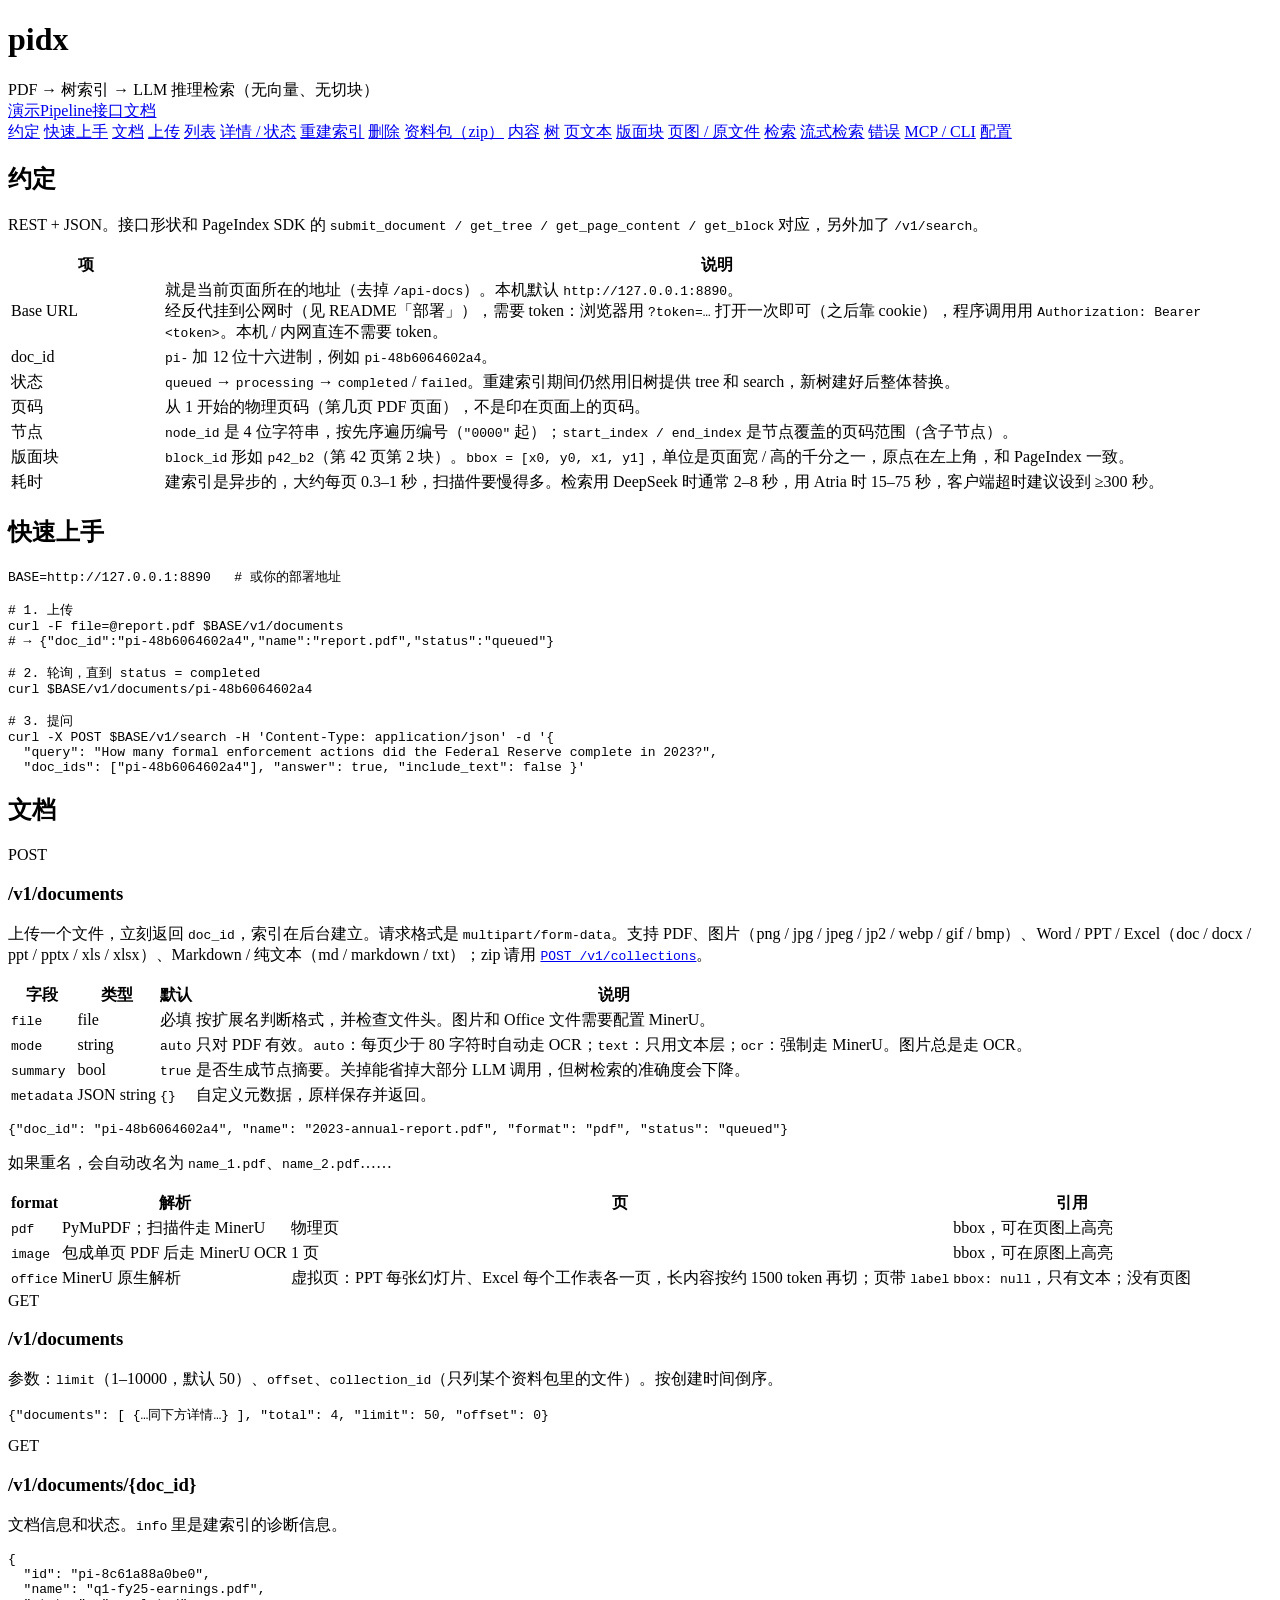
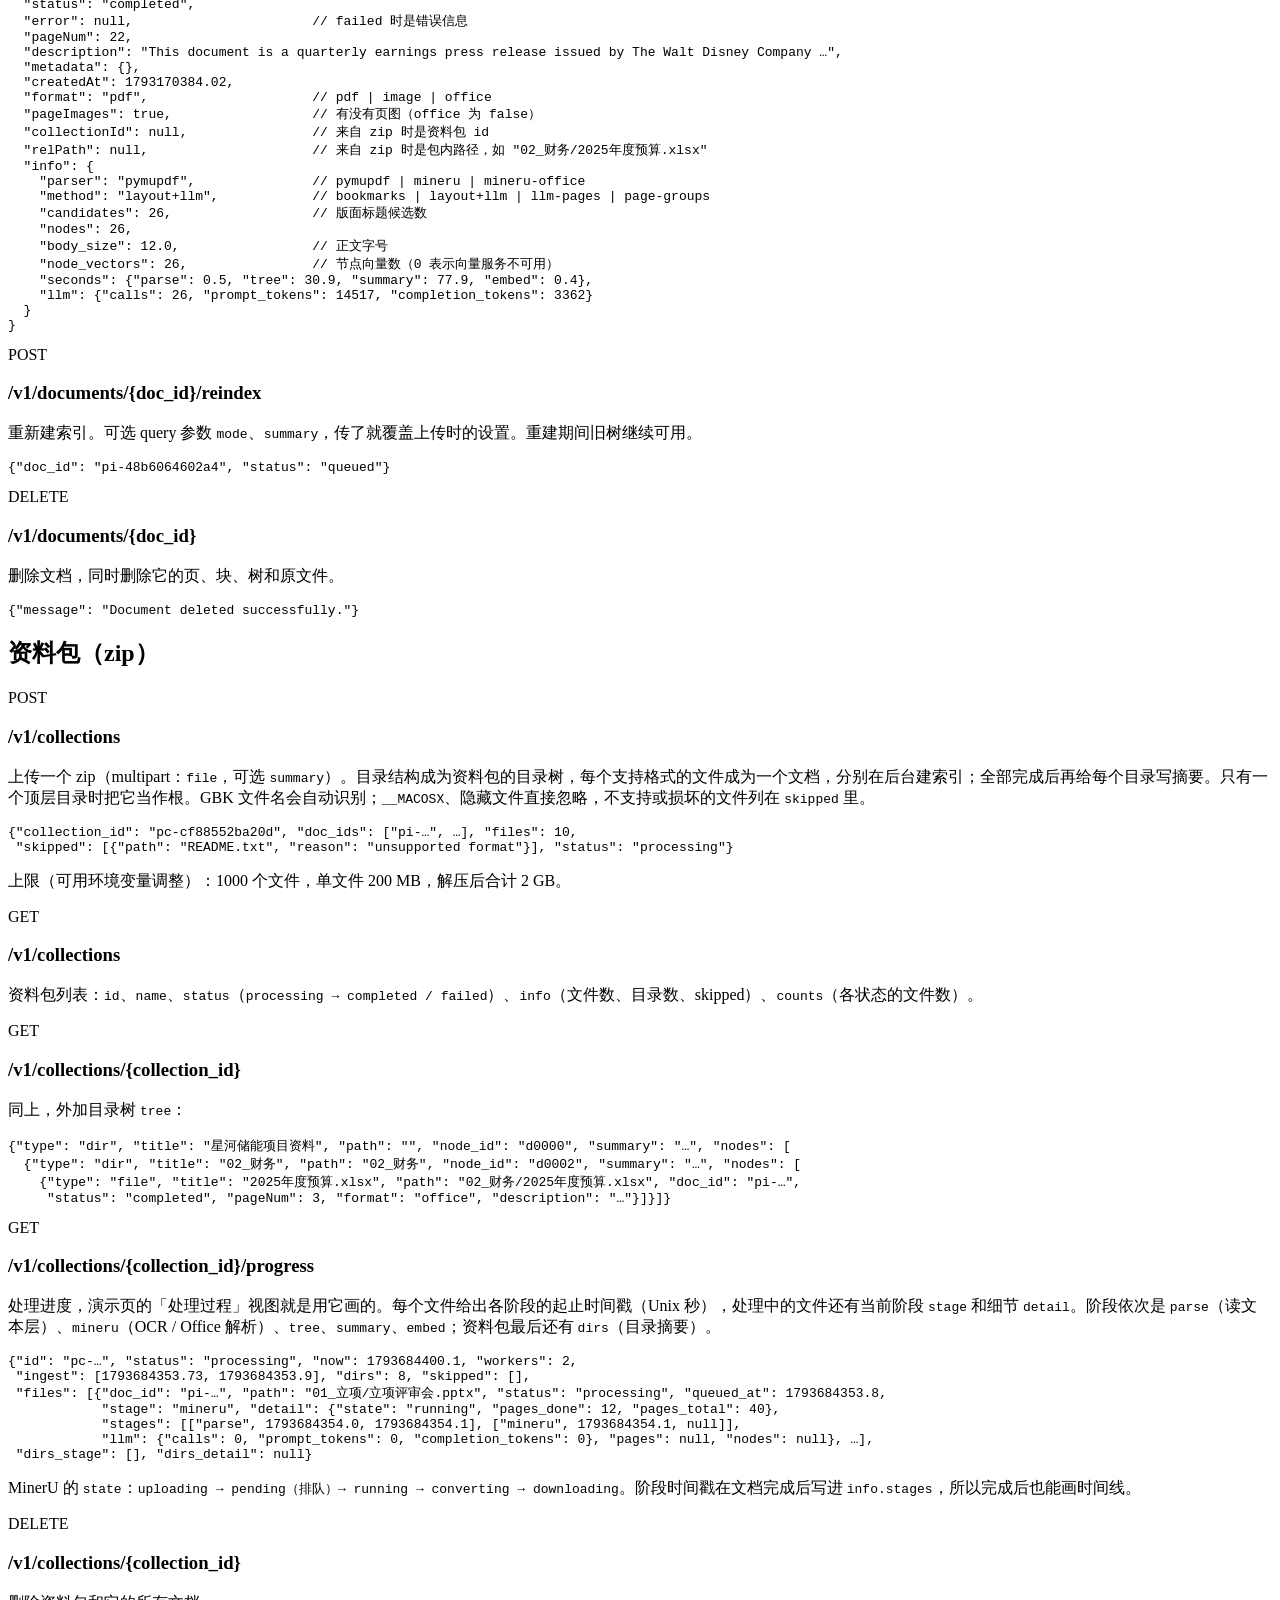
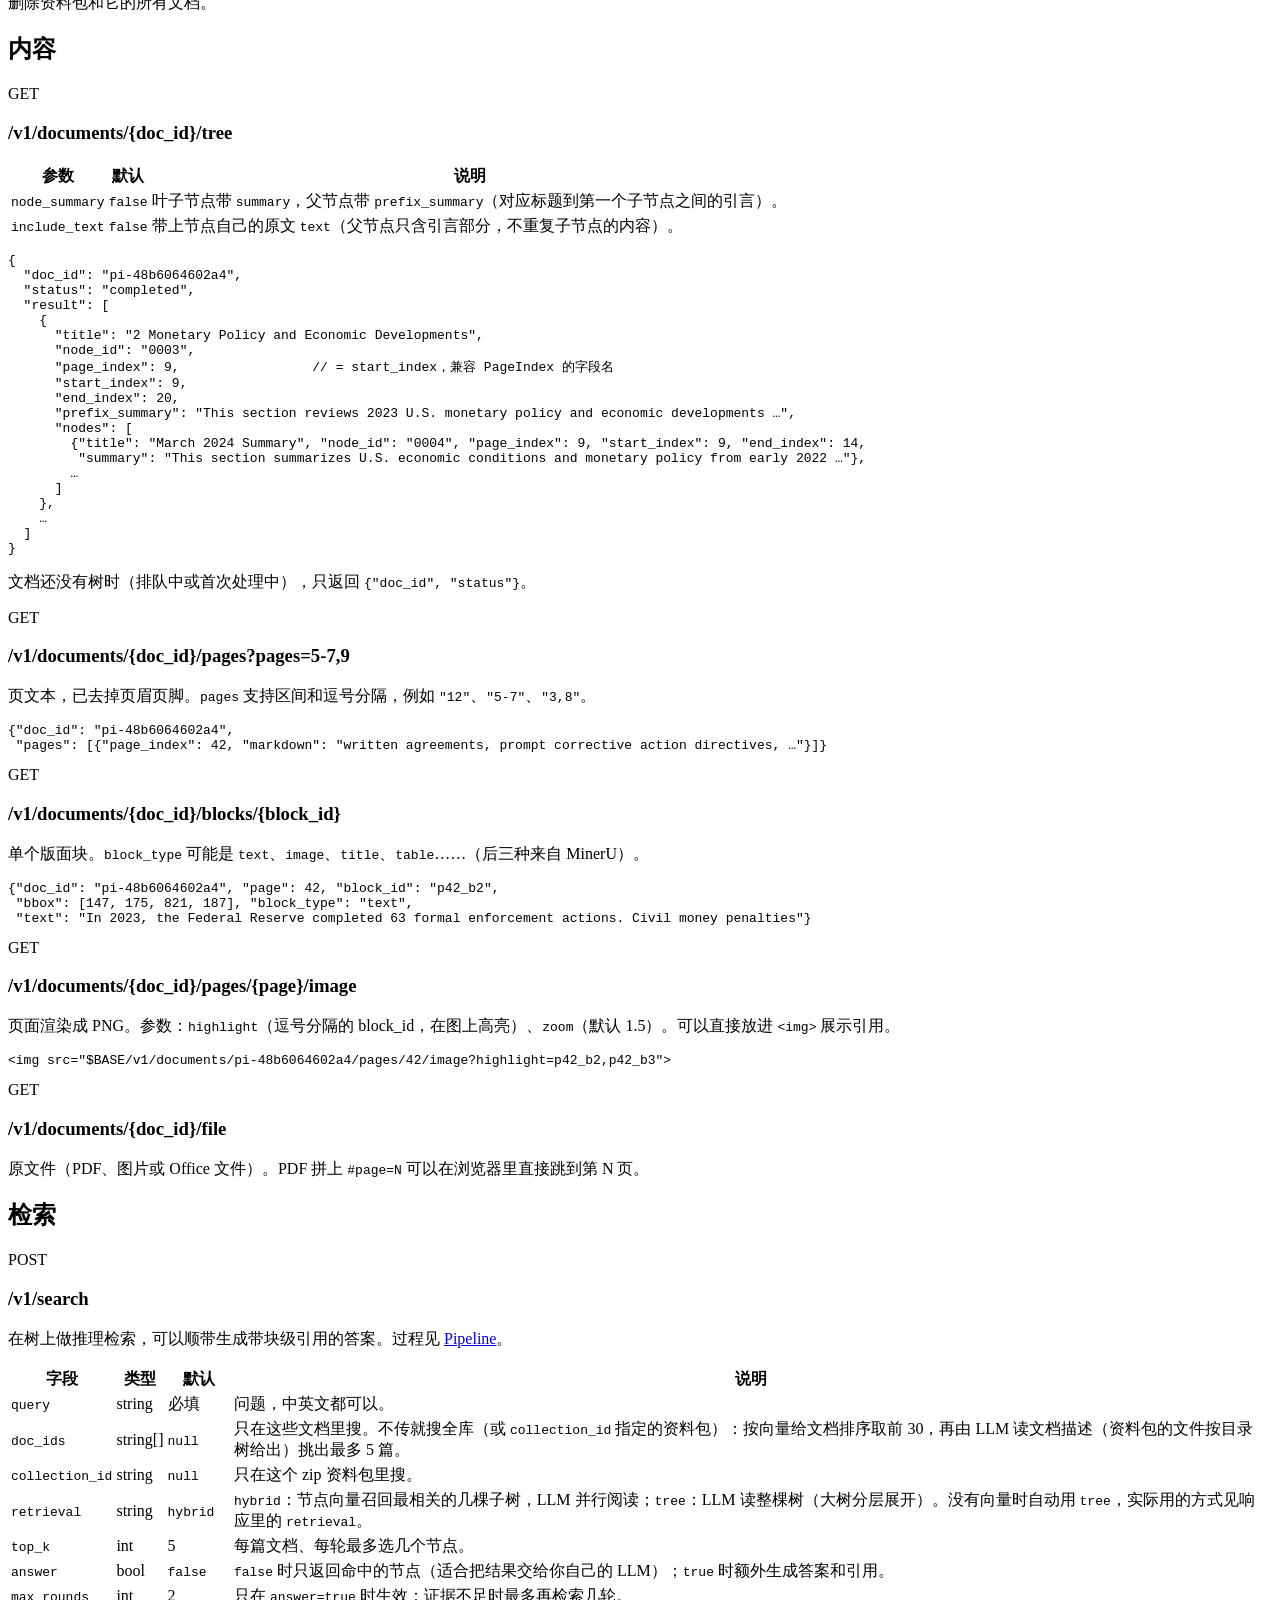
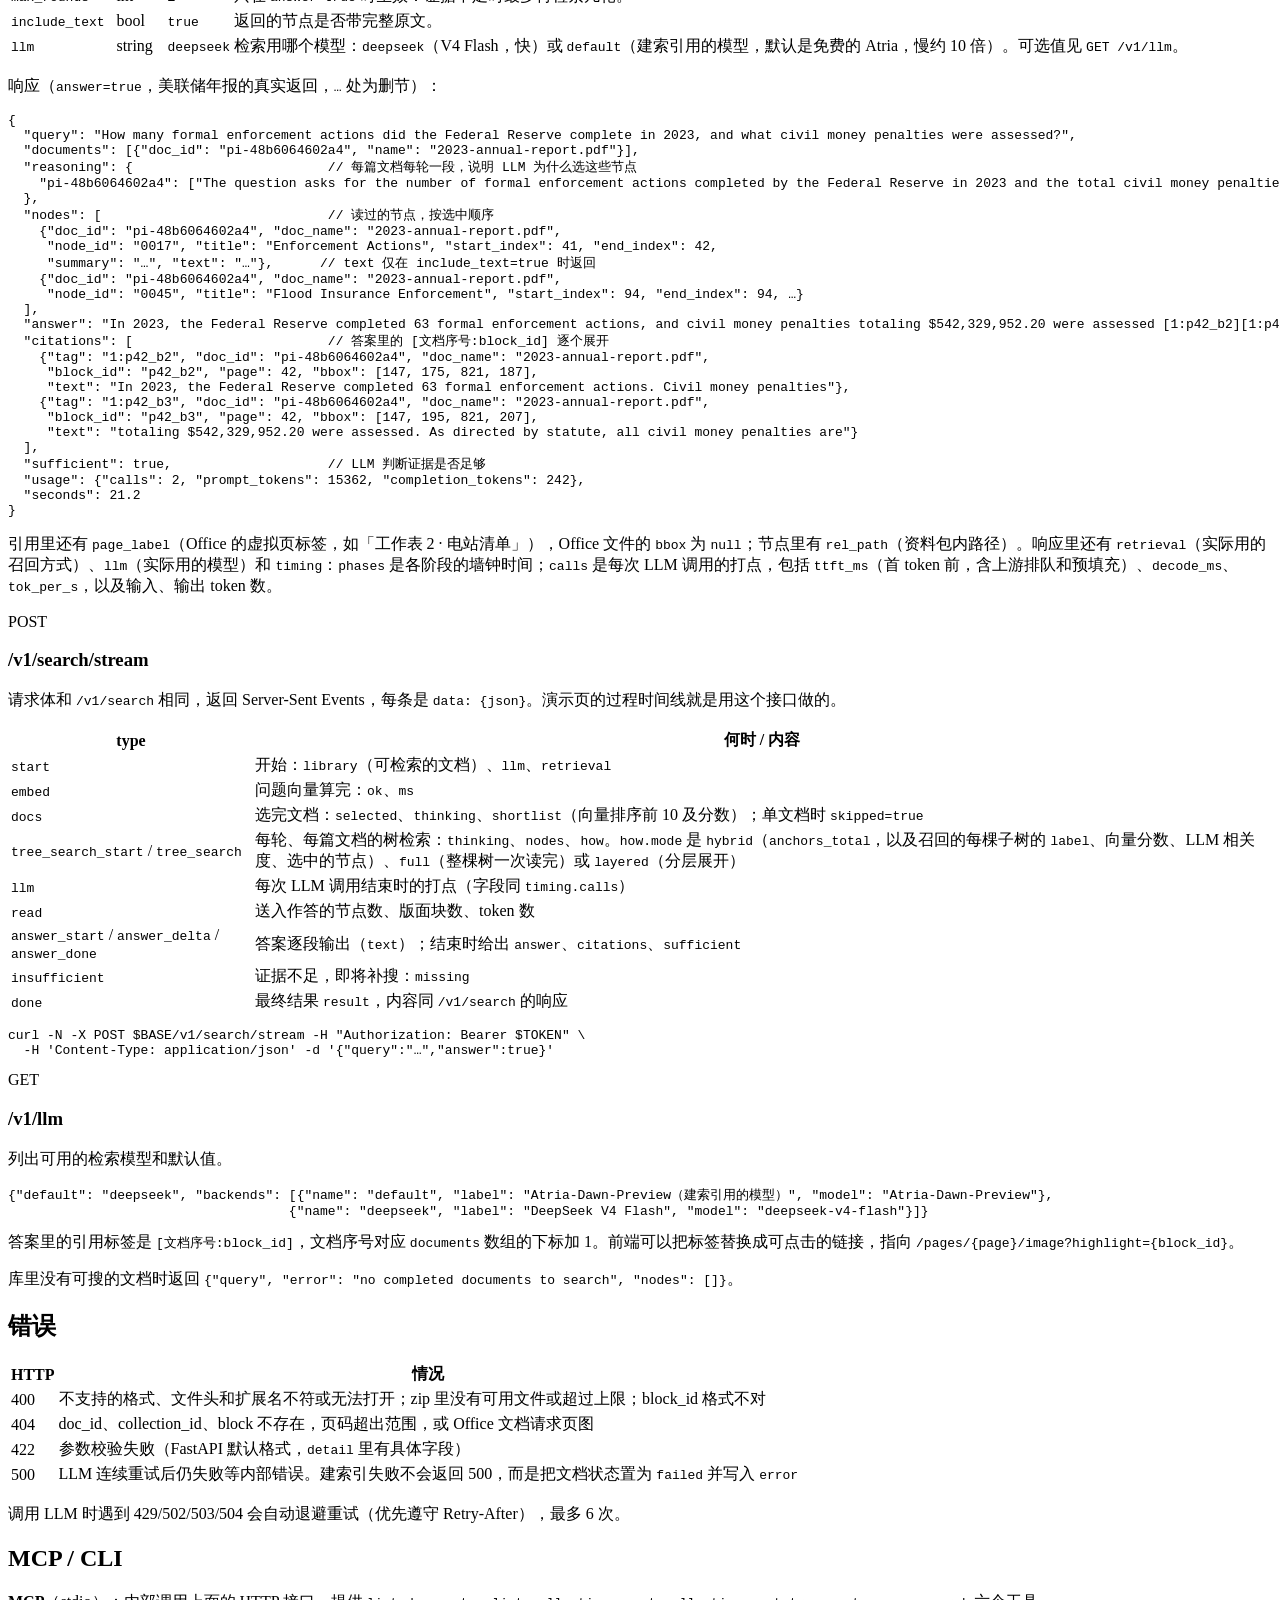
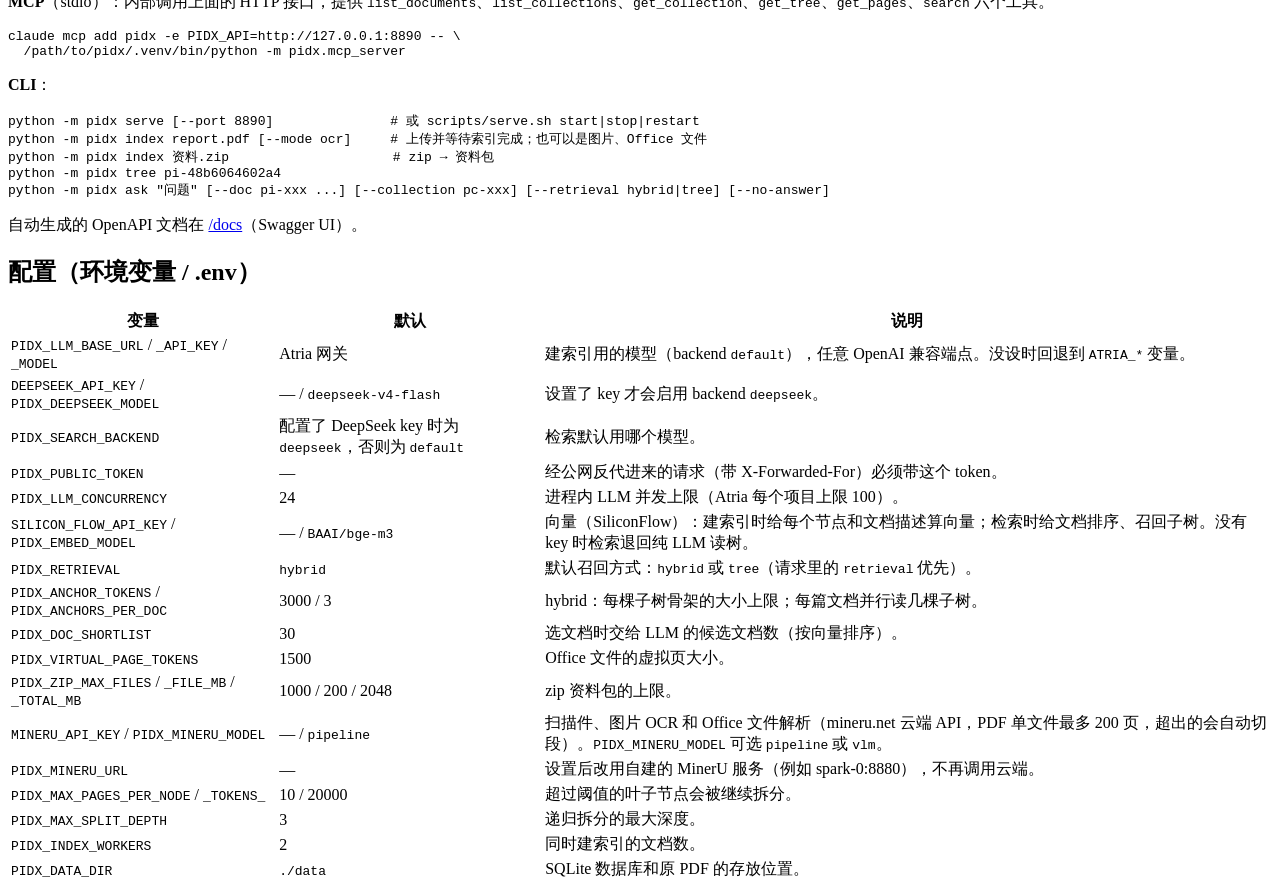
==== commit 1cd209f5: "Zip processing timeline, Markdown/txt input - pidx/progress.py tracks each document's stage (parse, " ====
--- a/pidx/web/api.html
+++ b/pidx/web/api.html
@@ -65,7 +65,7 @@
 <h2 id="docs">文档</h2>
 
 <div class="ep" id="submit"><span class="m post">POST</span><h3>/v1/documents</h3></div>
-<p>上传一个文件，立刻返回 <code>doc_id</code>，索引在后台建立。请求格式是 <code>multipart/form-data</code>。支持 PDF、图片（png / jpg / jpeg / jp2 / webp / gif / bmp）、Word / PPT / Excel（doc / docx / ppt / pptx / xls / xlsx）；zip 请用 <a href="#collections"><code>POST /v1/collections</code></a>。</p>
+<p>上传一个文件，立刻返回 <code>doc_id</code>，索引在后台建立。请求格式是 <code>multipart/form-data</code>。支持 PDF、图片（png / jpg / jpeg / jp2 / webp / gif / bmp）、Word / PPT / Excel（doc / docx / ppt / pptx / xls / xlsx）、Markdown / 纯文本（md / markdown / txt）；zip 请用 <a href="#collections"><code>POST /v1/collections</code></a>。</p>
 <table>
   <tr><th>字段</th><th>类型</th><th>默认</th><th>说明</th></tr>
   <tr><td><code>file</code></td><td>file</td><td>必填</td><td>按扩展名判断格式，并检查文件头。图片和 Office 文件需要配置 MinerU。</td></tr>
@@ -137,6 +137,17 @@
   {"type": "dir", "title": "02_财务", "path": "02_财务", "node_id": "d0002", "summary": "…", "nodes": [
     {"type": "file", "title": "2025年度预算.xlsx", "path": "02_财务/2025年度预算.xlsx", "doc_id": "pi-…",
      "status": "completed", "pageNum": 3, "format": "office", "description": "…"}]}]}</code></pre>
+
+<div class="ep"><span class="m get">GET</span><h3>/v1/collections/{collection_id}/progress</h3></div>
+<p>处理进度，演示页的「处理过程」视图就是用它画的。每个文件给出各阶段的起止时间戳（Unix 秒），处理中的文件还有当前阶段 <code>stage</code> 和细节 <code>detail</code>。阶段依次是 <code>parse</code>（读文本层）、<code>mineru</code>（OCR / Office 解析）、<code>tree</code>、<code>summary</code>、<code>embed</code>；资料包最后还有 <code>dirs</code>（目录摘要）。</p>
+<pre><code>{"id": "pc-…", "status": "processing", "now": 1793684400.1, "workers": 2,
+ "ingest": [1793684353.73, 1793684353.9], "dirs": 8, "skipped": [],
+ "files": [{"doc_id": "pi-…", "path": "01_立项/立项评审会.pptx", "status": "processing", "queued_at": 1793684353.8,
+            "stage": "mineru", "detail": {"state": "running", "pages_done": 12, "pages_total": 40},
+            "stages": [["parse", 1793684354.0, 1793684354.1], ["mineru", 1793684354.1, null]],
+            "llm": {"calls": 0, "prompt_tokens": 0, "completion_tokens": 0}, "pages": null, "nodes": null}, …],
+ "dirs_stage": [], "dirs_detail": null}</code></pre>
+<p class="muted">MinerU 的 <code>state</code>：<code>uploading → pending（排队）→ running → converting → downloading</code>。阶段时间戳在文档完成后写进 <code>info.stages</code>，所以完成后也能画时间线。</p>
 
 <div class="ep"><span class="m del">DELETE</span><h3>/v1/collections/{collection_id}</h3></div>
 <p>删除资料包和它的所有文档。</p>
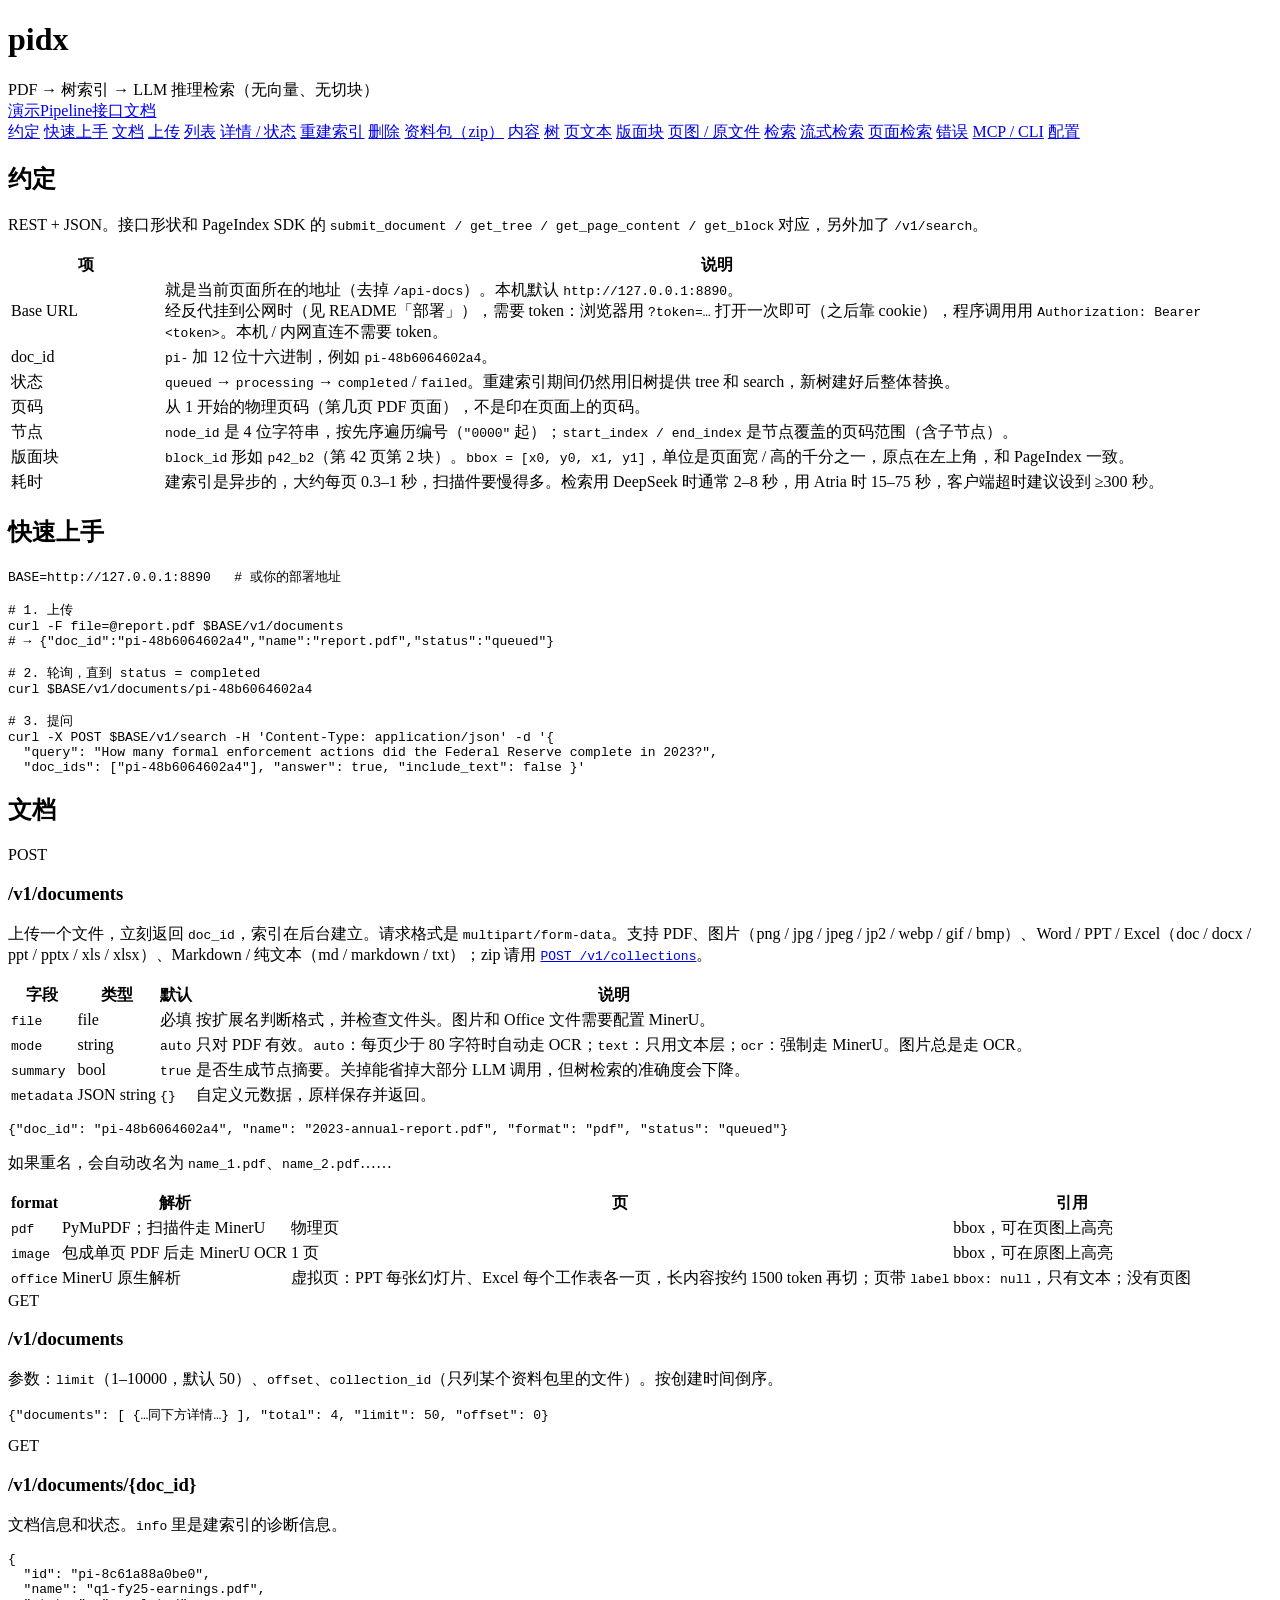
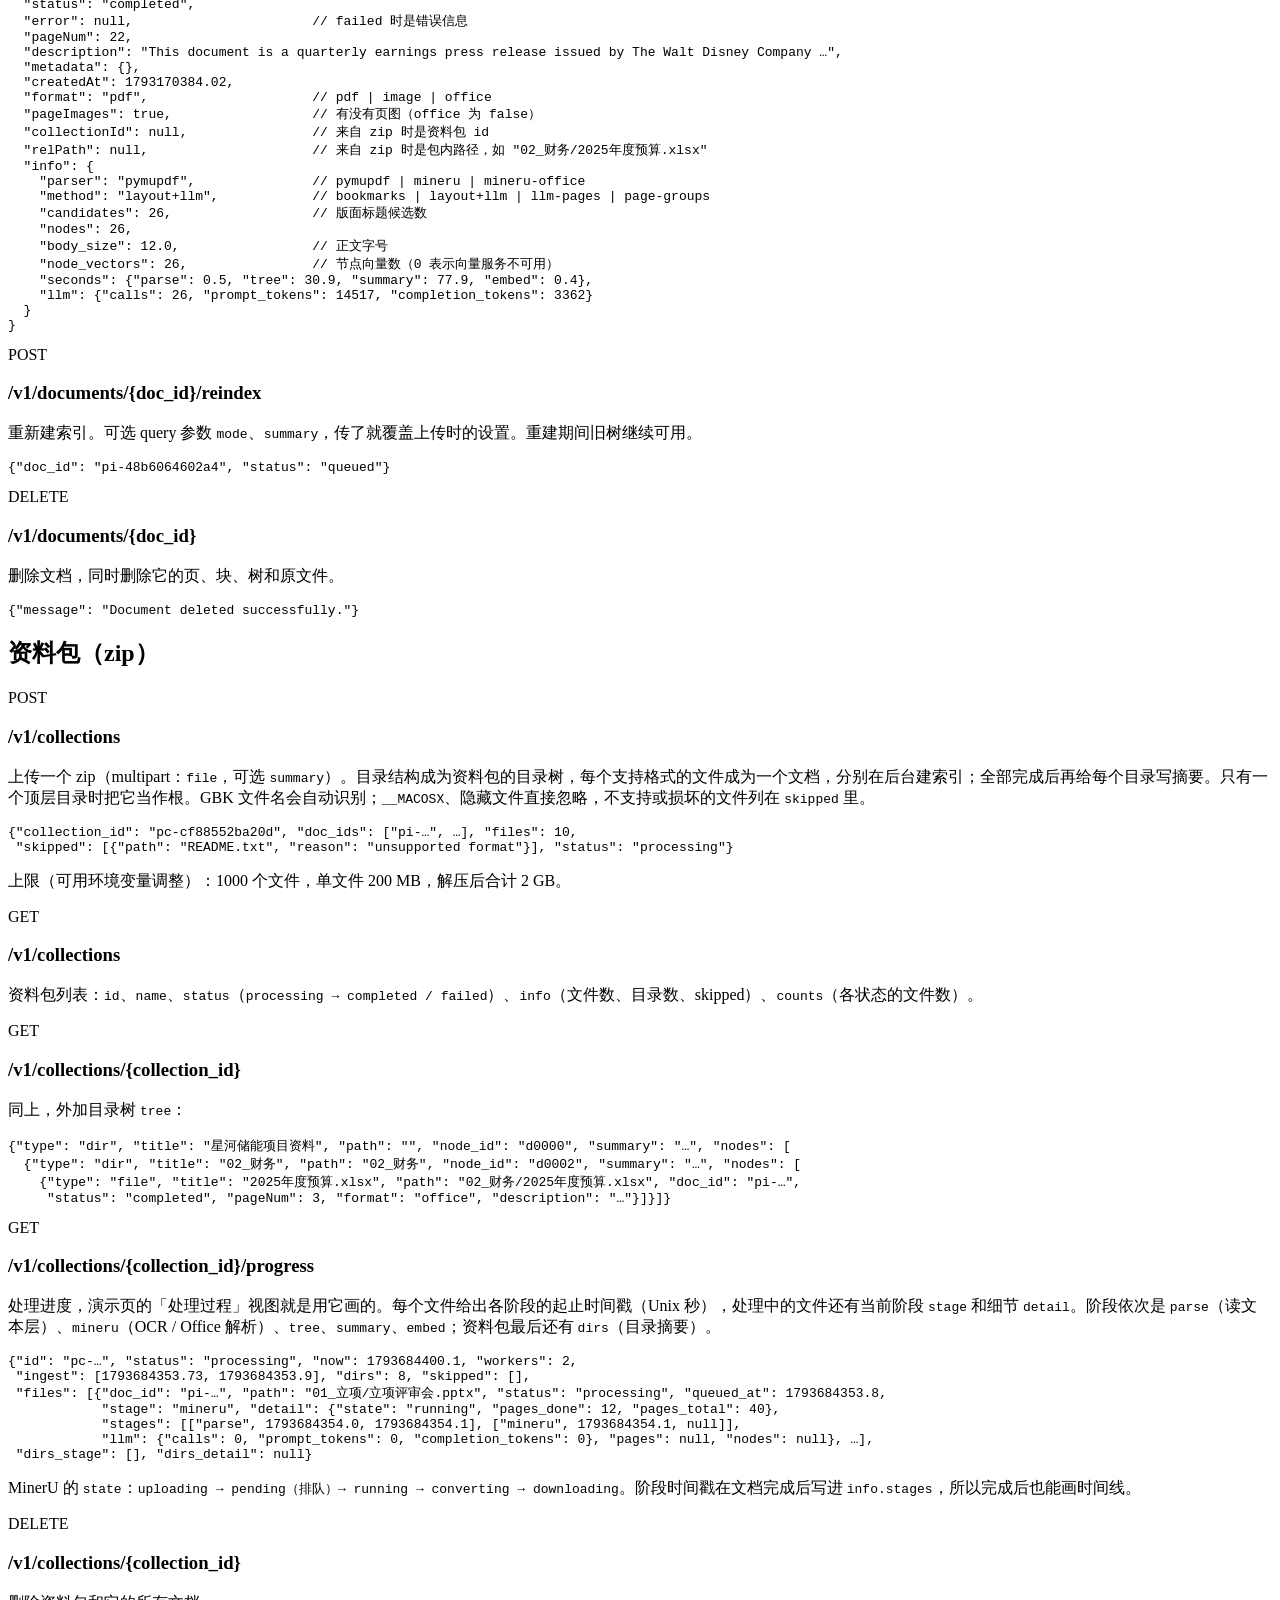
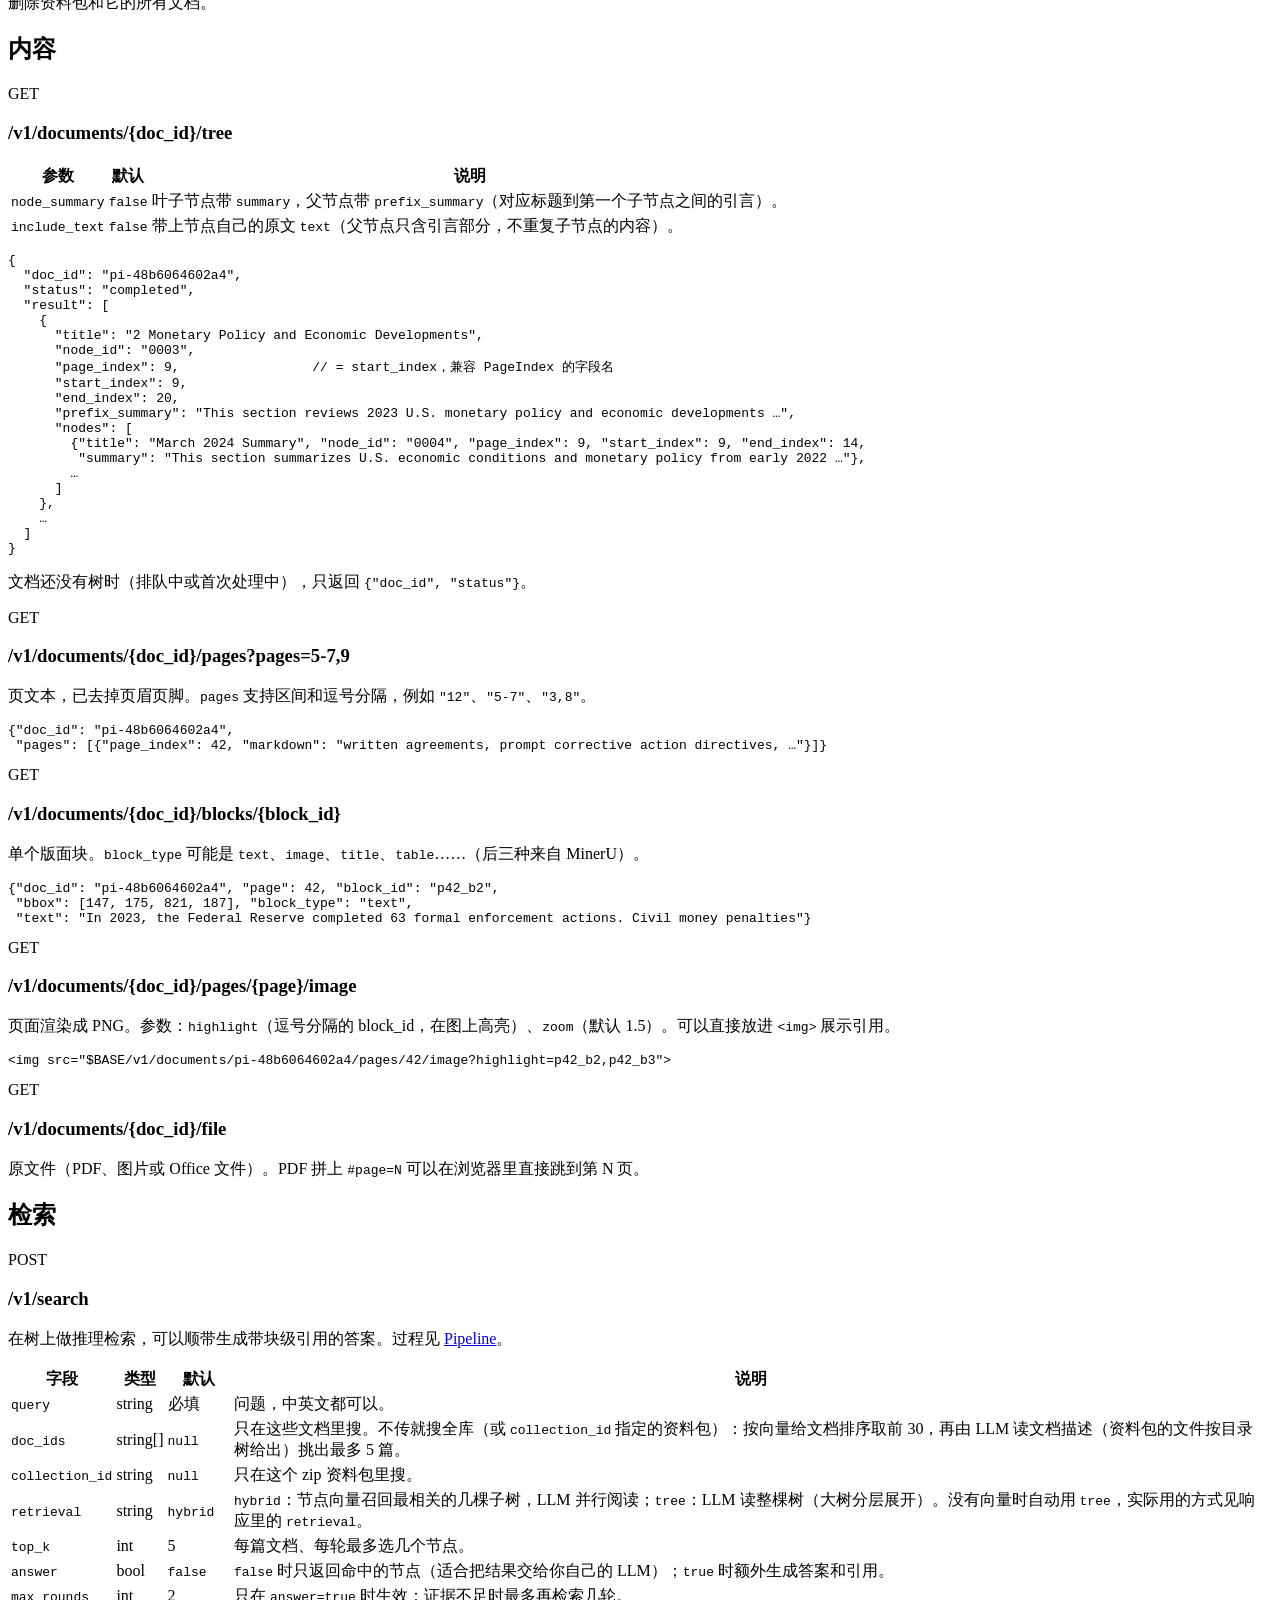
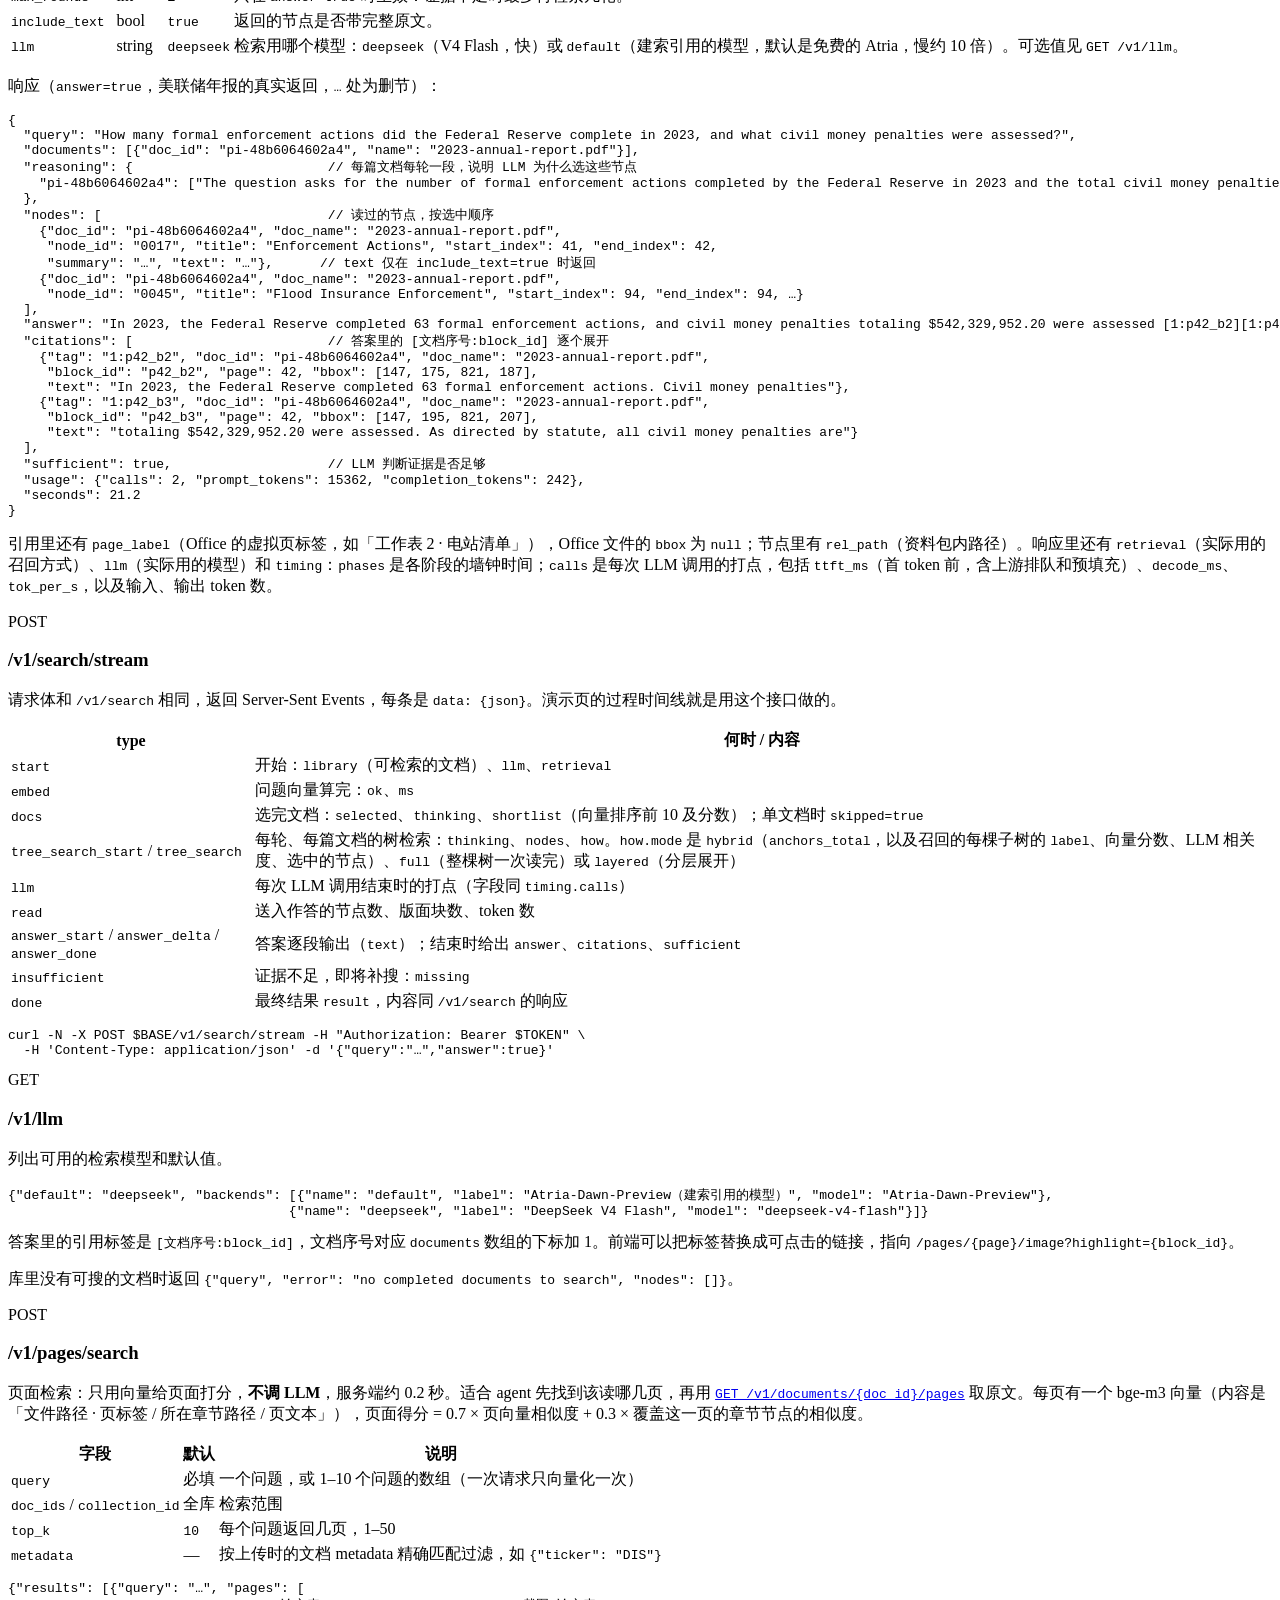
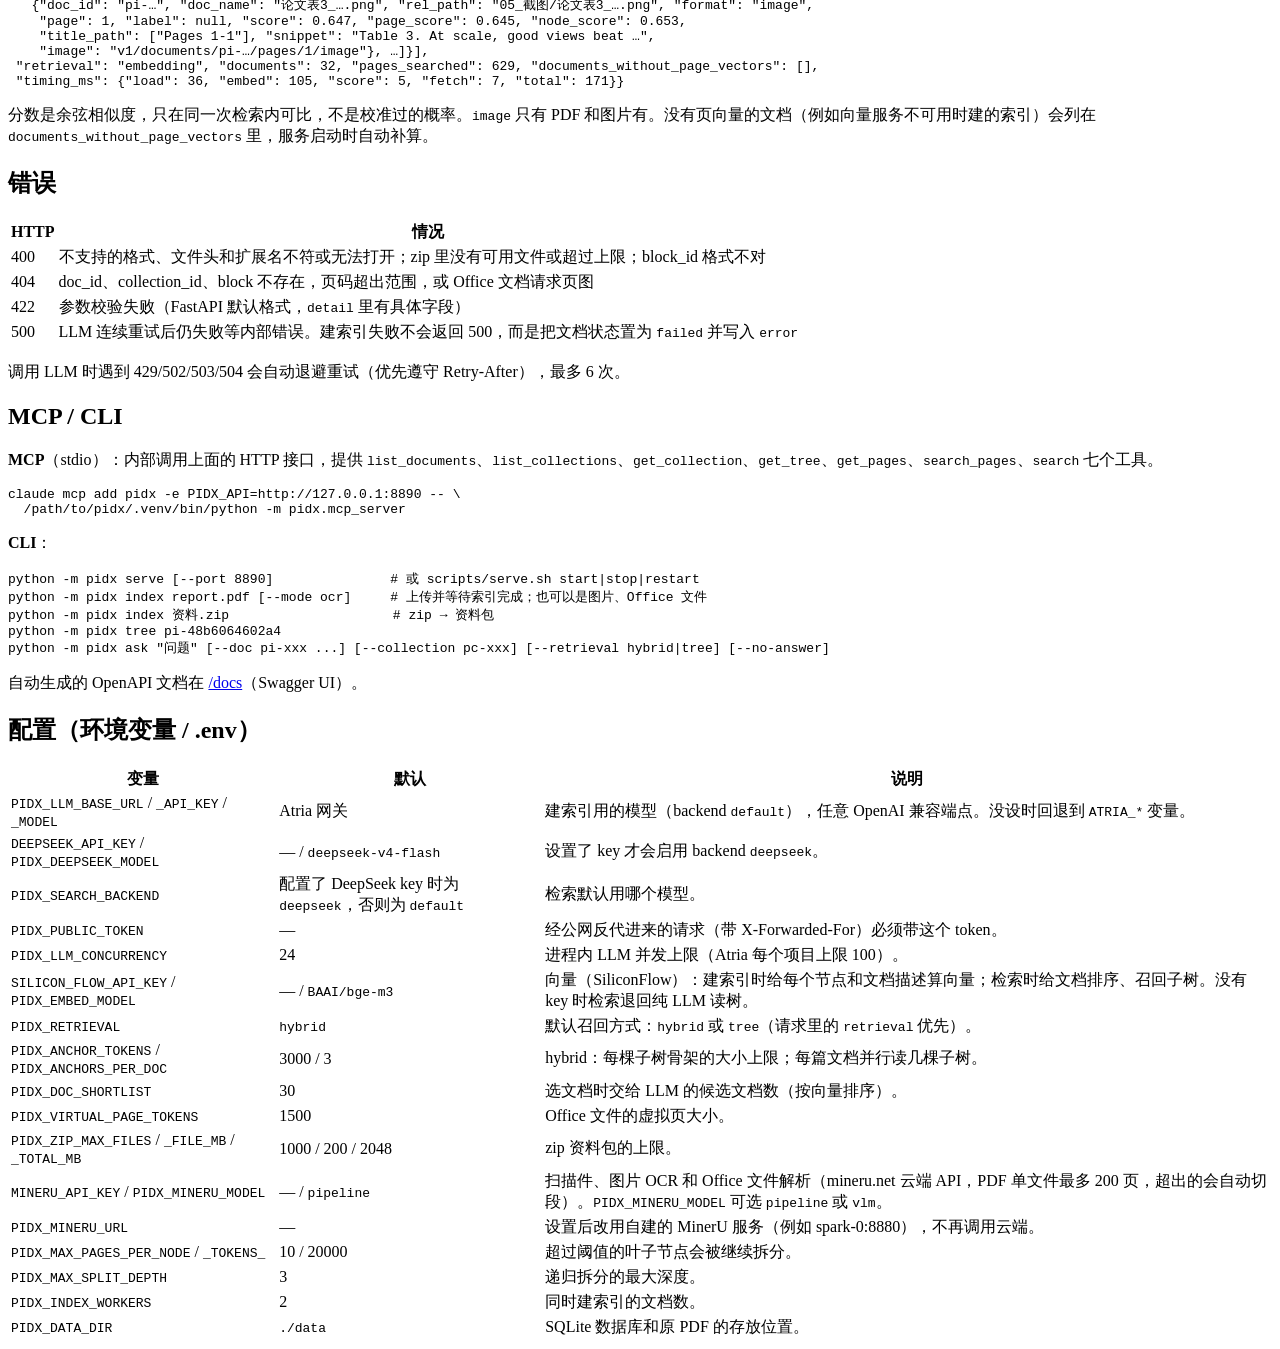
==== commit ffe4b2fc: "Page search by embeddings; PageIndex comparison doc - Every page gets a bge-m3 vector ("path · label" ====
--- a/pidx/web/api.html
+++ b/pidx/web/api.html
@@ -28,6 +28,7 @@
   <a class="sub" href="#image">页图 / 原文件</a>
   <a href="#search">检索</a>
   <a class="sub" href="#stream">流式检索</a>
+  <a class="sub" href="#pagesearch">页面检索</a>
   <a href="#errors">错误</a>
   <a href="#mcp">MCP / CLI</a>
   <a href="#config">配置</a>
@@ -268,6 +269,24 @@
 <div class="note">答案里的引用标签是 <code>[文档序号:block_id]</code>，文档序号对应 <code>documents</code> 数组的下标加 1。前端可以把标签替换成可点击的链接，指向 <code>/pages/{page}/image?highlight={block_id}</code>。</div>
 <p>库里没有可搜的文档时返回 <code>{"query", "error": "no completed documents to search", "nodes": []}</code>。</p>
 
+<div class="ep" id="pagesearch"><span class="m post">POST</span><h3>/v1/pages/search</h3></div>
+<p>页面检索：只用向量给页面打分，<b>不调 LLM</b>，服务端约 0.2 秒。适合 agent 先找到该读哪几页，再用 <a href="#pages"><code>GET /v1/documents/{doc_id}/pages</code></a> 取原文。每页有一个 bge-m3 向量（内容是「文件路径 · 页标签 / 所在章节路径 / 页文本」），页面得分 = 0.7 × 页向量相似度 + 0.3 × 覆盖这一页的章节节点的相似度。</p>
+<table>
+  <tr><th>字段</th><th>默认</th><th>说明</th></tr>
+  <tr><td><code>query</code></td><td>必填</td><td>一个问题，或 1–10 个问题的数组（一次请求只向量化一次）</td></tr>
+  <tr><td><code>doc_ids</code> / <code>collection_id</code></td><td>全库</td><td>检索范围</td></tr>
+  <tr><td><code>top_k</code></td><td><code>10</code></td><td>每个问题返回几页，1–50</td></tr>
+  <tr><td><code>metadata</code></td><td>—</td><td>按上传时的文档 metadata 精确匹配过滤，如 <code>{"ticker": "DIS"}</code></td></tr>
+</table>
+<pre><code>{"results": [{"query": "…", "pages": [
+   {"doc_id": "pi-…", "doc_name": "论文表3_….png", "rel_path": "05_截图/论文表3_….png", "format": "image",
+    "page": 1, "label": null, "score": 0.647, "page_score": 0.645, "node_score": 0.653,
+    "title_path": ["Pages 1-1"], "snippet": "Table 3. At scale, good views beat …",
+    "image": "v1/documents/pi-…/pages/1/image"}, …]}],
+ "retrieval": "embedding", "documents": 32, "pages_searched": 629, "documents_without_page_vectors": [],
+ "timing_ms": {"load": 36, "embed": 105, "score": 5, "fetch": 7, "total": 171}}</code></pre>
+<p class="muted">分数是余弦相似度，只在同一次检索内可比，不是校准过的概率。<code>image</code> 只有 PDF 和图片有。没有页向量的文档（例如向量服务不可用时建的索引）会列在 <code>documents_without_page_vectors</code> 里，服务启动时自动补算。</p>
+
 <h2 id="errors">错误</h2>
 <table>
   <tr><th>HTTP</th><th>情况</th></tr>
@@ -279,7 +298,7 @@
 <p class="muted">调用 LLM 时遇到 429/502/503/504 会自动退避重试（优先遵守 Retry-After），最多 6 次。</p>
 
 <h2 id="mcp">MCP / CLI</h2>
-<p><b>MCP</b>（stdio）：内部调用上面的 HTTP 接口，提供 <code>list_documents</code>、<code>list_collections</code>、<code>get_collection</code>、<code>get_tree</code>、<code>get_pages</code>、<code>search</code> 六个工具。</p>
+<p><b>MCP</b>（stdio）：内部调用上面的 HTTP 接口，提供 <code>list_documents</code>、<code>list_collections</code>、<code>get_collection</code>、<code>get_tree</code>、<code>get_pages</code>、<code>search_pages</code>、<code>search</code> 七个工具。</p>
 <pre><code>claude mcp add pidx -e PIDX_API=http://127.0.0.1:8890 -- \
   /path/to/pidx/.venv/bin/python -m pidx.mcp_server</code></pre>
 <p><b>CLI</b>：</p>
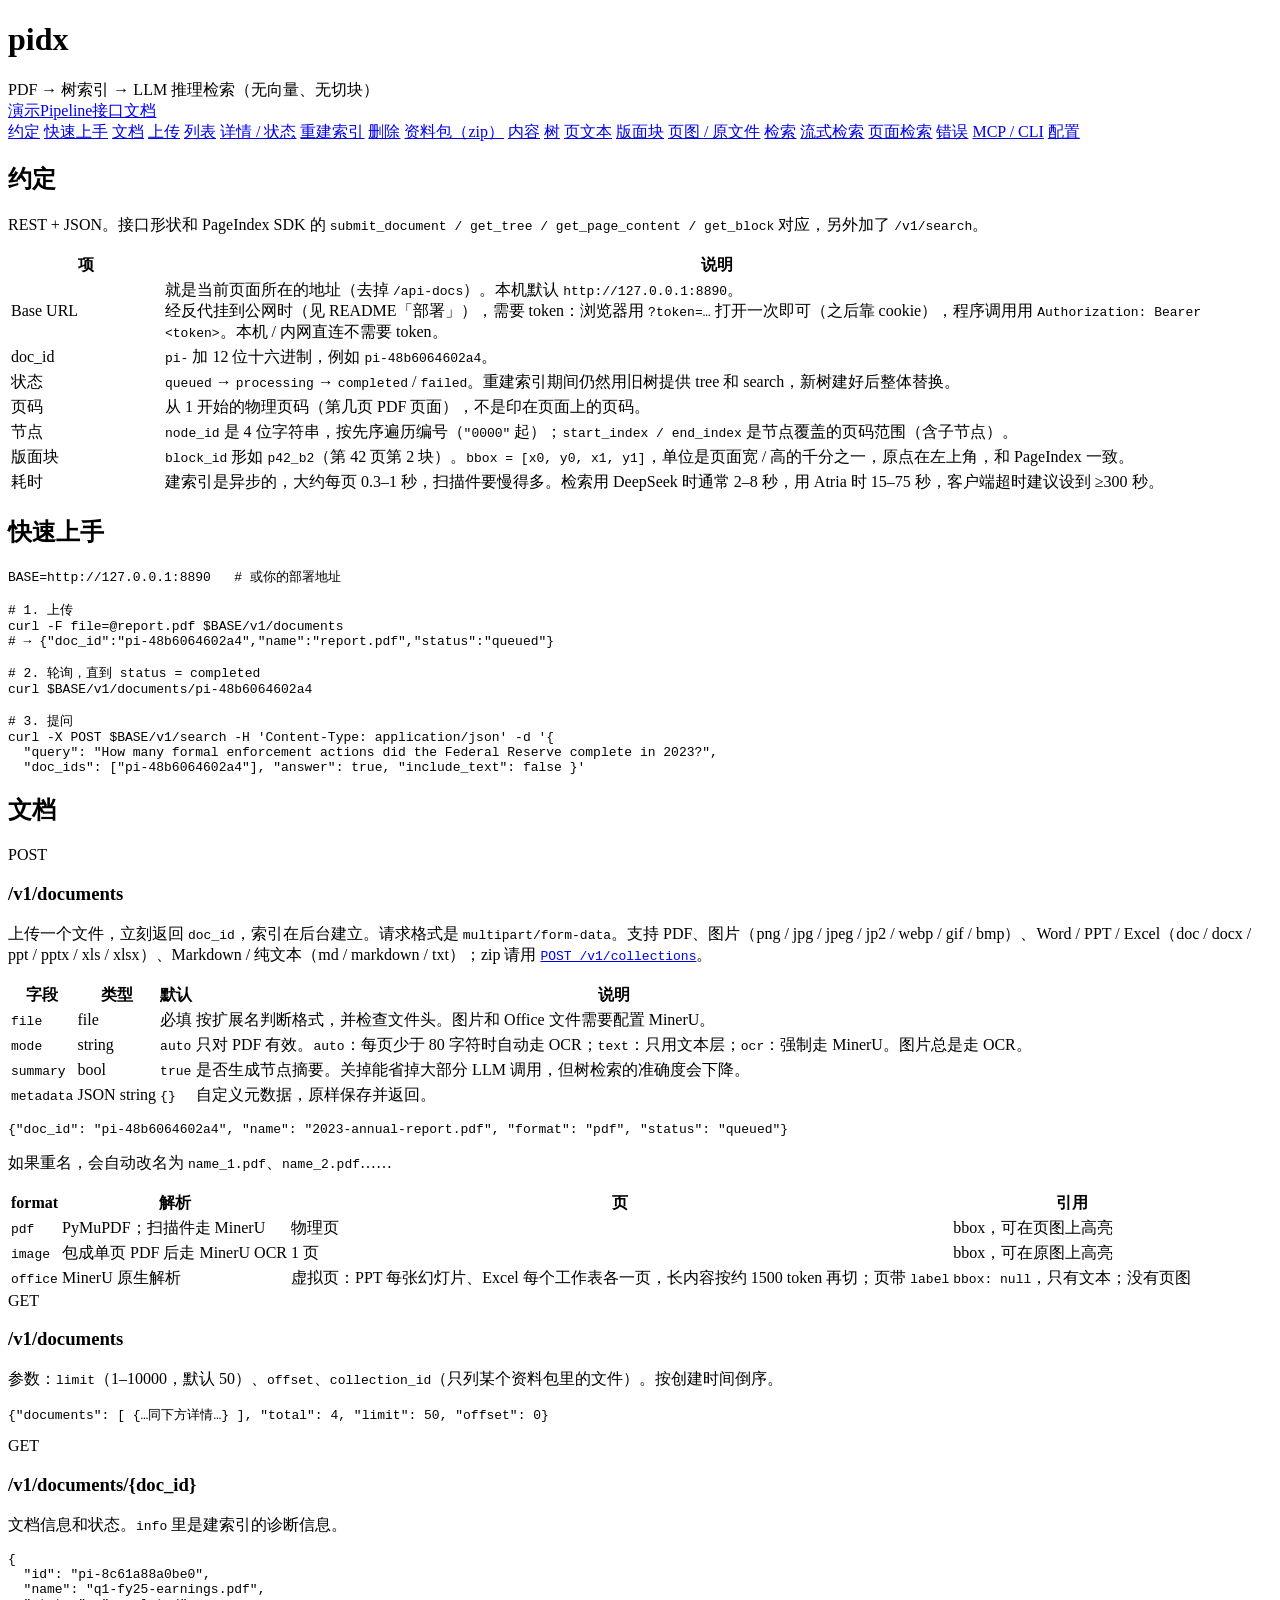
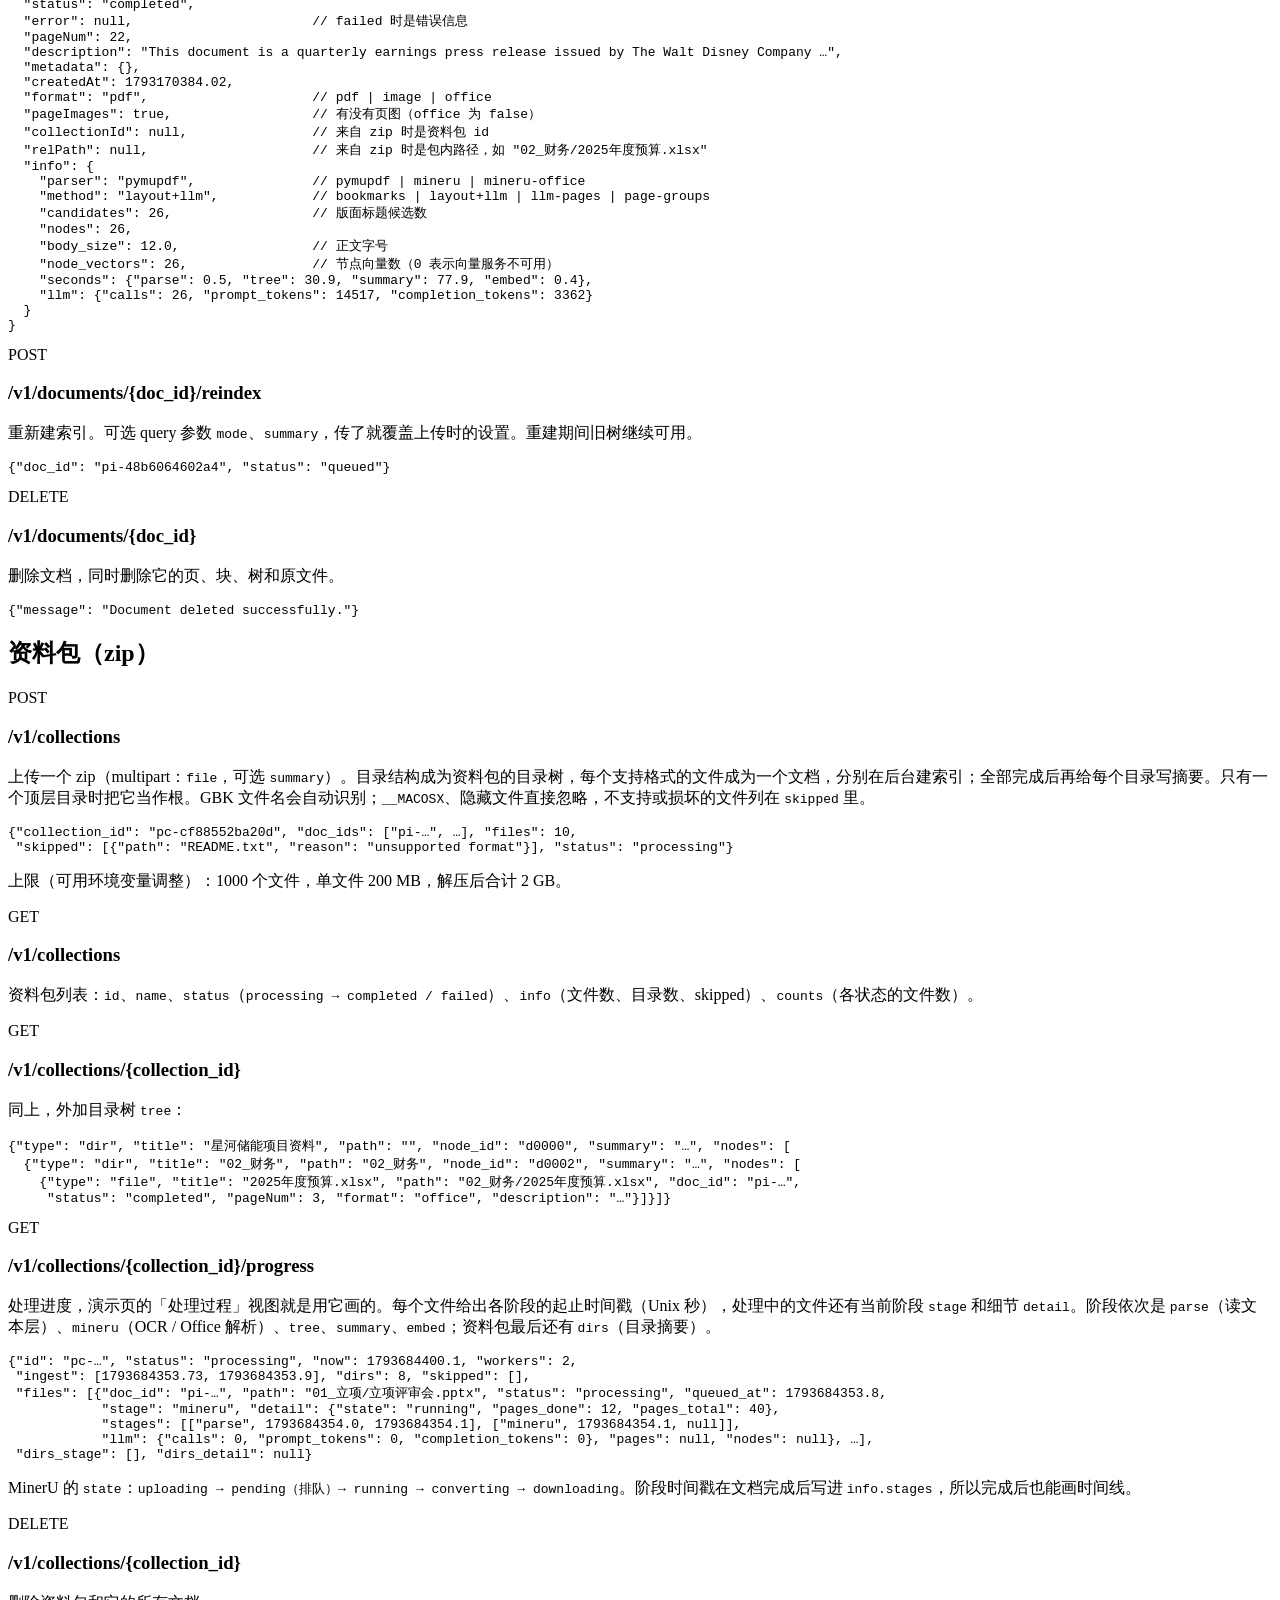
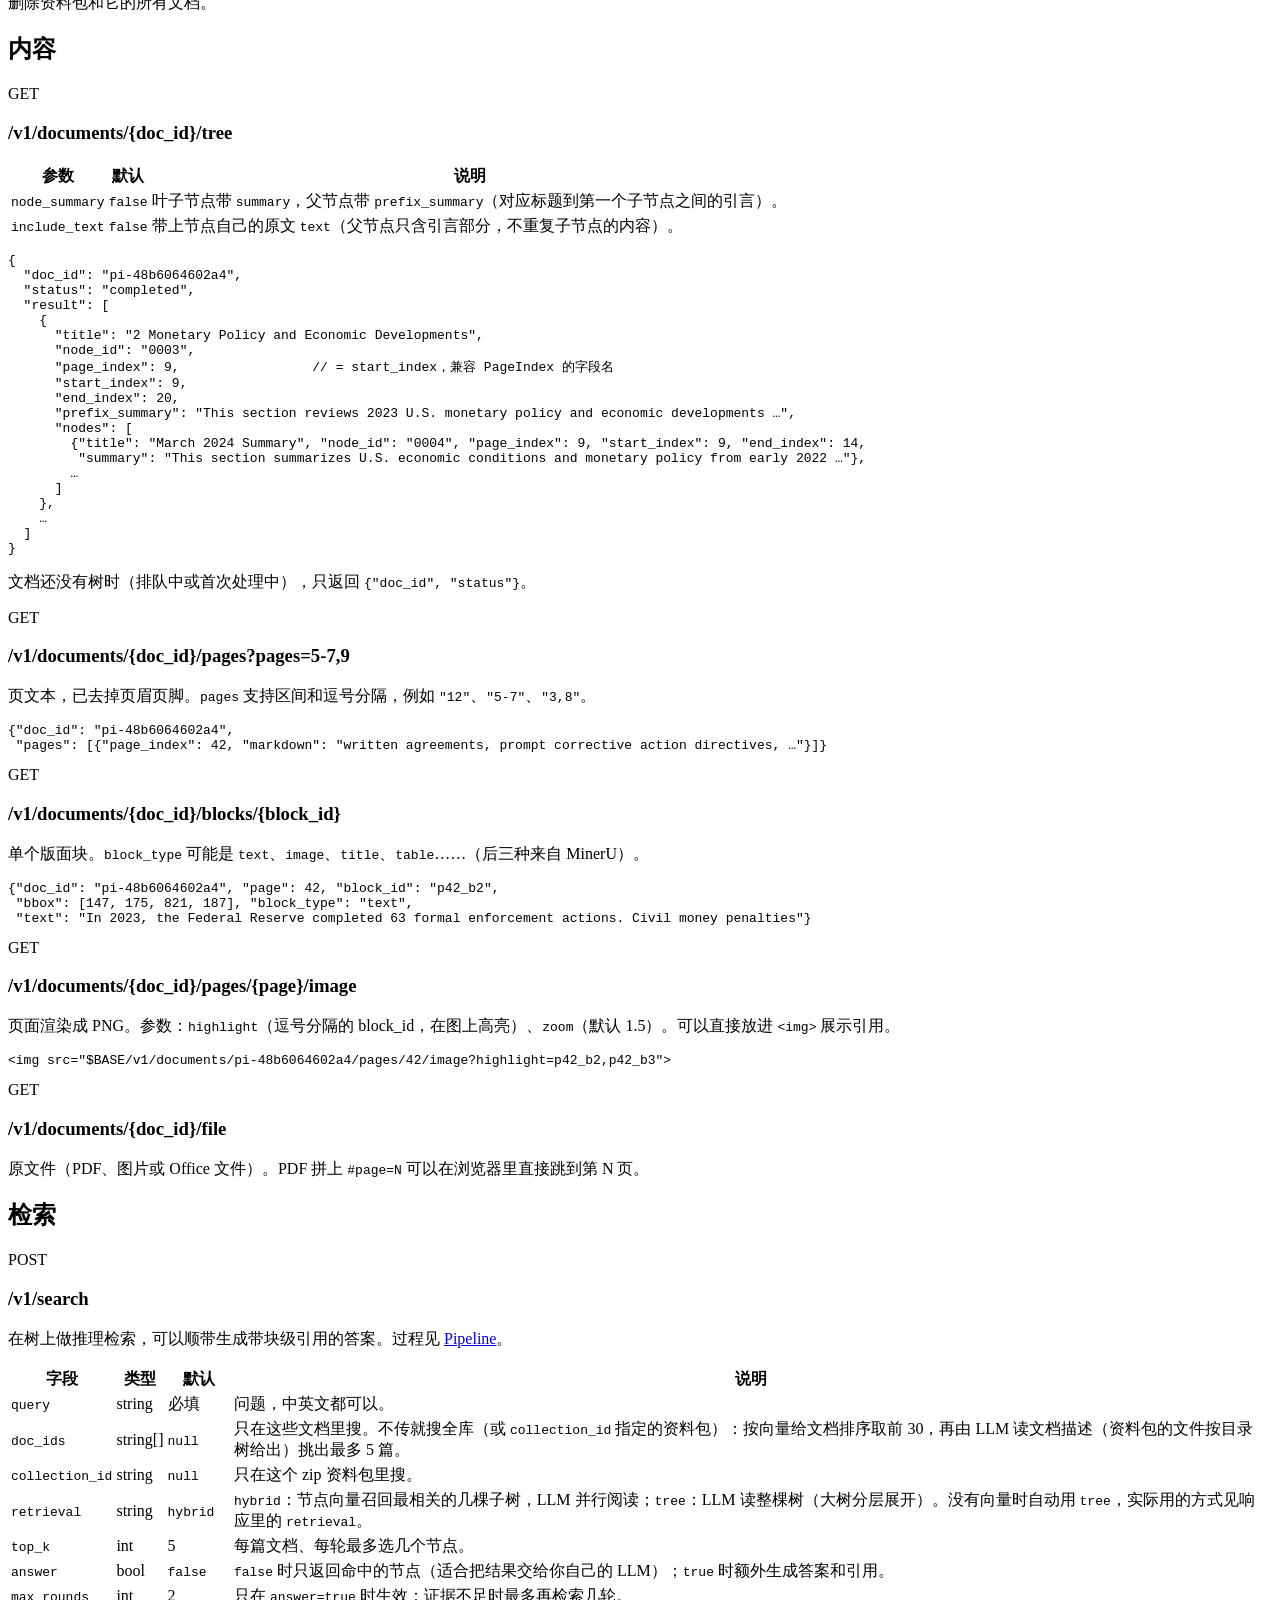
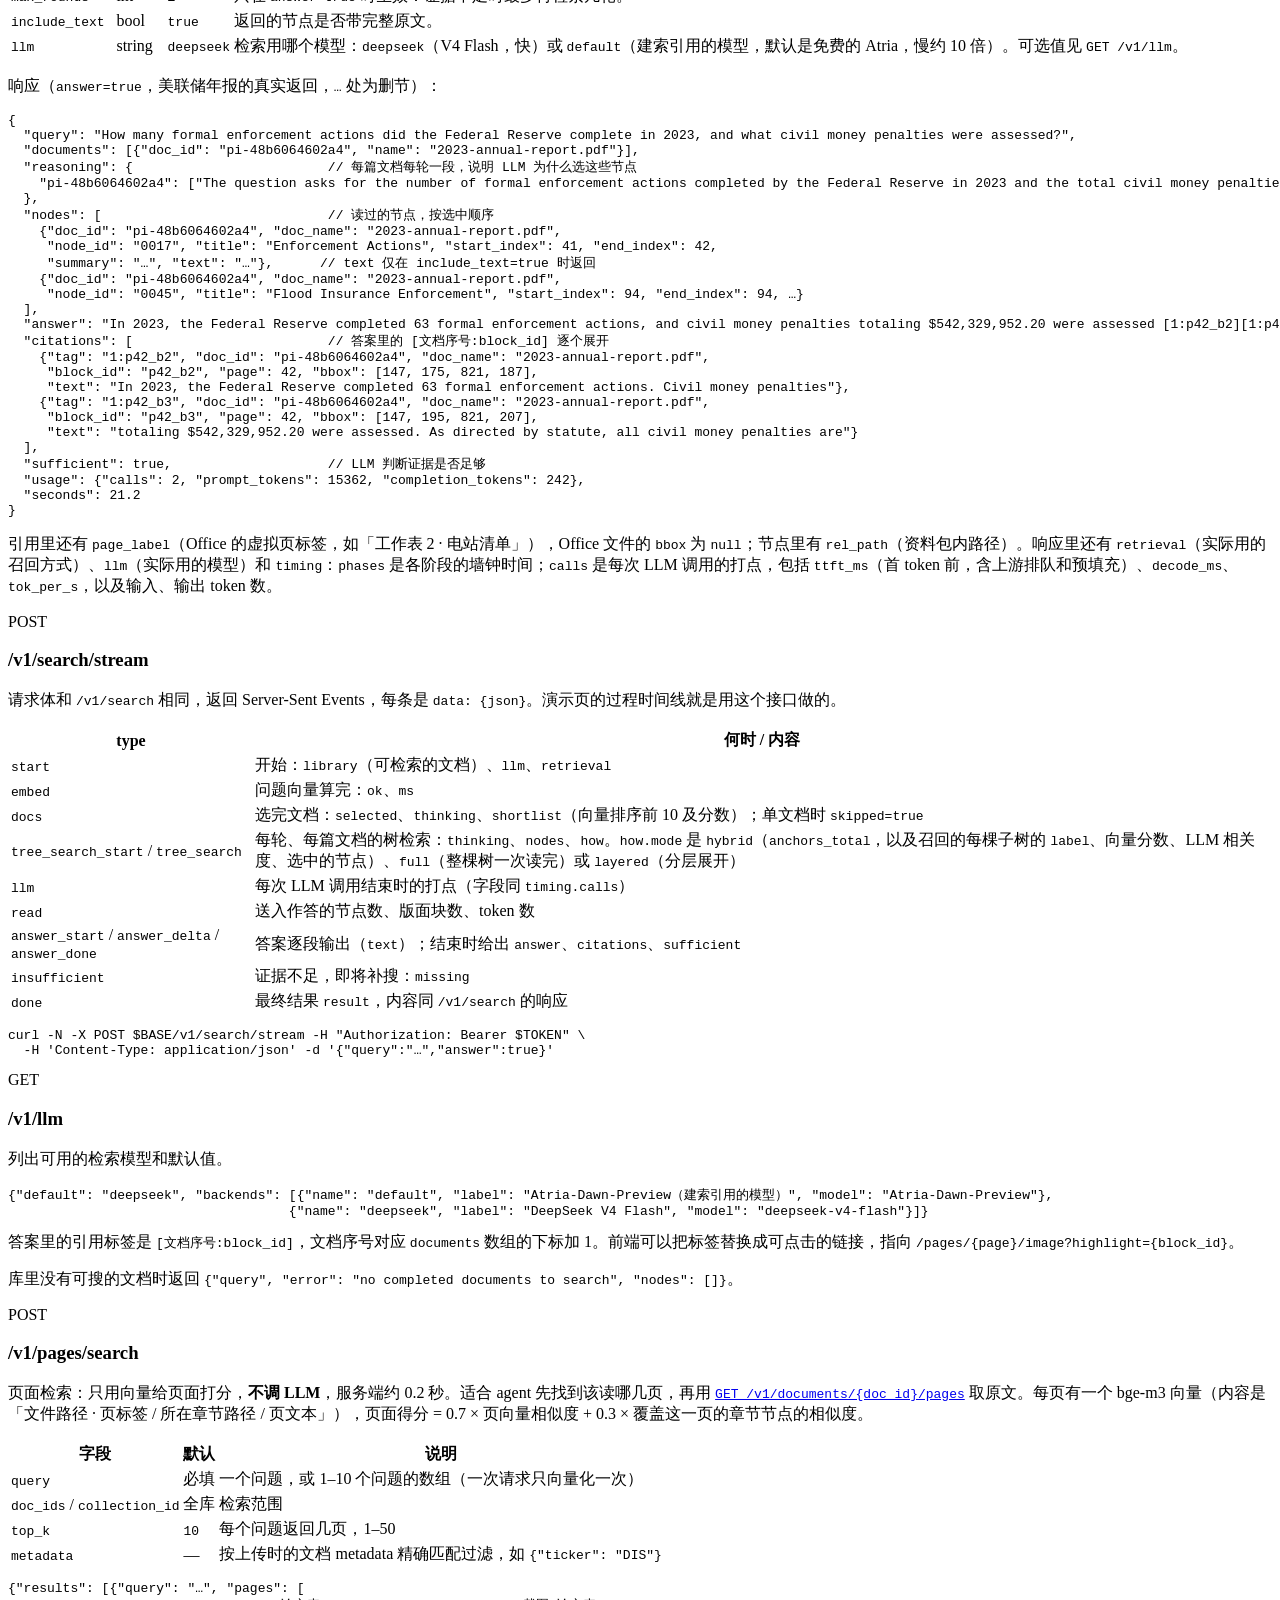
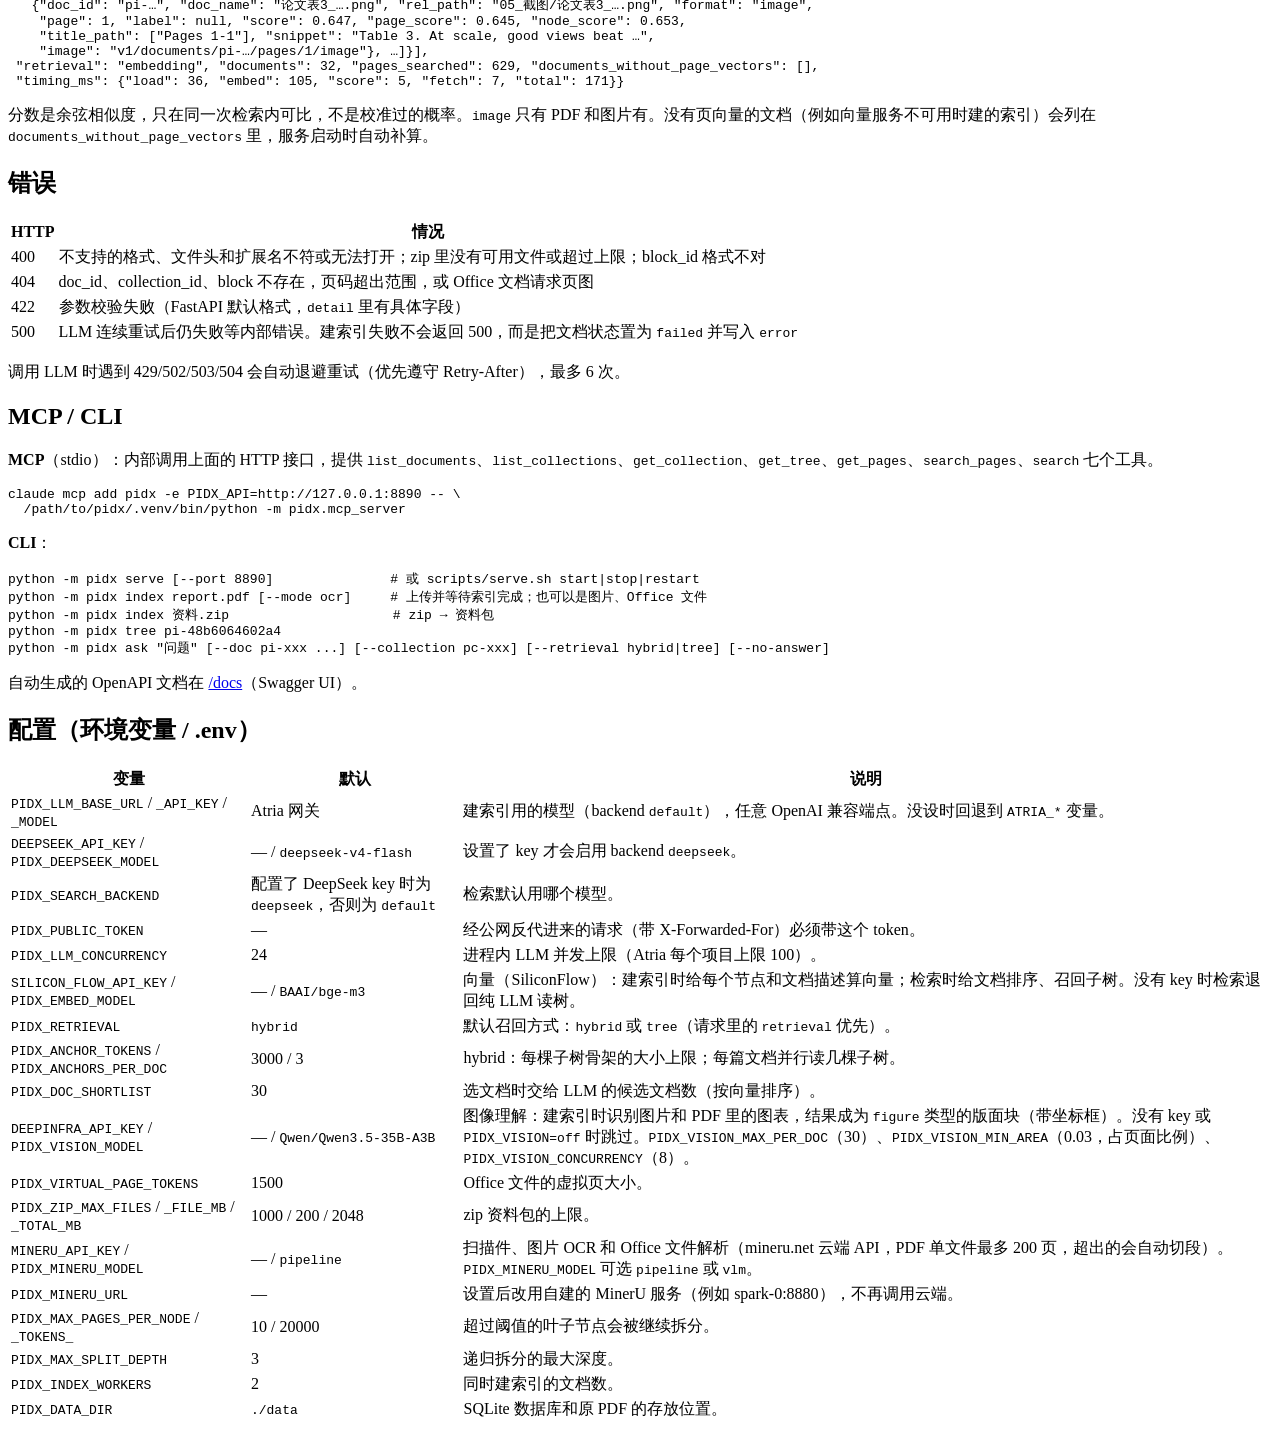
==== commit d95c311a: "Image understanding at index time; PRH-JEPA query suggestions - pidx/vision.py: a vision model (Deep" ====
--- a/pidx/web/api.html
+++ b/pidx/web/api.html
@@ -321,6 +321,7 @@
   <tr><td><code>PIDX_RETRIEVAL</code></td><td><code>hybrid</code></td><td>默认召回方式：<code>hybrid</code> 或 <code>tree</code>（请求里的 <code>retrieval</code> 优先）。</td></tr>
   <tr><td><code>PIDX_ANCHOR_TOKENS</code> / <code>PIDX_ANCHORS_PER_DOC</code></td><td>3000 / 3</td><td>hybrid：每棵子树骨架的大小上限；每篇文档并行读几棵子树。</td></tr>
   <tr><td><code>PIDX_DOC_SHORTLIST</code></td><td>30</td><td>选文档时交给 LLM 的候选文档数（按向量排序）。</td></tr>
+  <tr><td><code>DEEPINFRA_API_KEY</code> / <code>PIDX_VISION_MODEL</code></td><td>— / <code>Qwen/Qwen3.5-35B-A3B</code></td><td>图像理解：建索引时识别图片和 PDF 里的图表，结果成为 <code>figure</code> 类型的版面块（带坐标框）。没有 key 或 <code>PIDX_VISION=off</code> 时跳过。<code>PIDX_VISION_MAX_PER_DOC</code>（30）、<code>PIDX_VISION_MIN_AREA</code>（0.03，占页面比例）、<code>PIDX_VISION_CONCURRENCY</code>（8）。</td></tr>
   <tr><td><code>PIDX_VIRTUAL_PAGE_TOKENS</code></td><td>1500</td><td>Office 文件的虚拟页大小。</td></tr>
   <tr><td><code>PIDX_ZIP_MAX_FILES</code> / <code>_FILE_MB</code> / <code>_TOTAL_MB</code></td><td>1000 / 200 / 2048</td><td>zip 资料包的上限。</td></tr>
   <tr><td><code>MINERU_API_KEY</code> / <code>PIDX_MINERU_MODEL</code></td><td>— / <code>pipeline</code></td><td>扫描件、图片 OCR 和 Office 文件解析（mineru.net 云端 API，PDF 单文件最多 200 页，超出的会自动切段）。<code>PIDX_MINERU_MODEL</code> 可选 <code>pipeline</code> 或 <code>vlm</code>。</td></tr>
